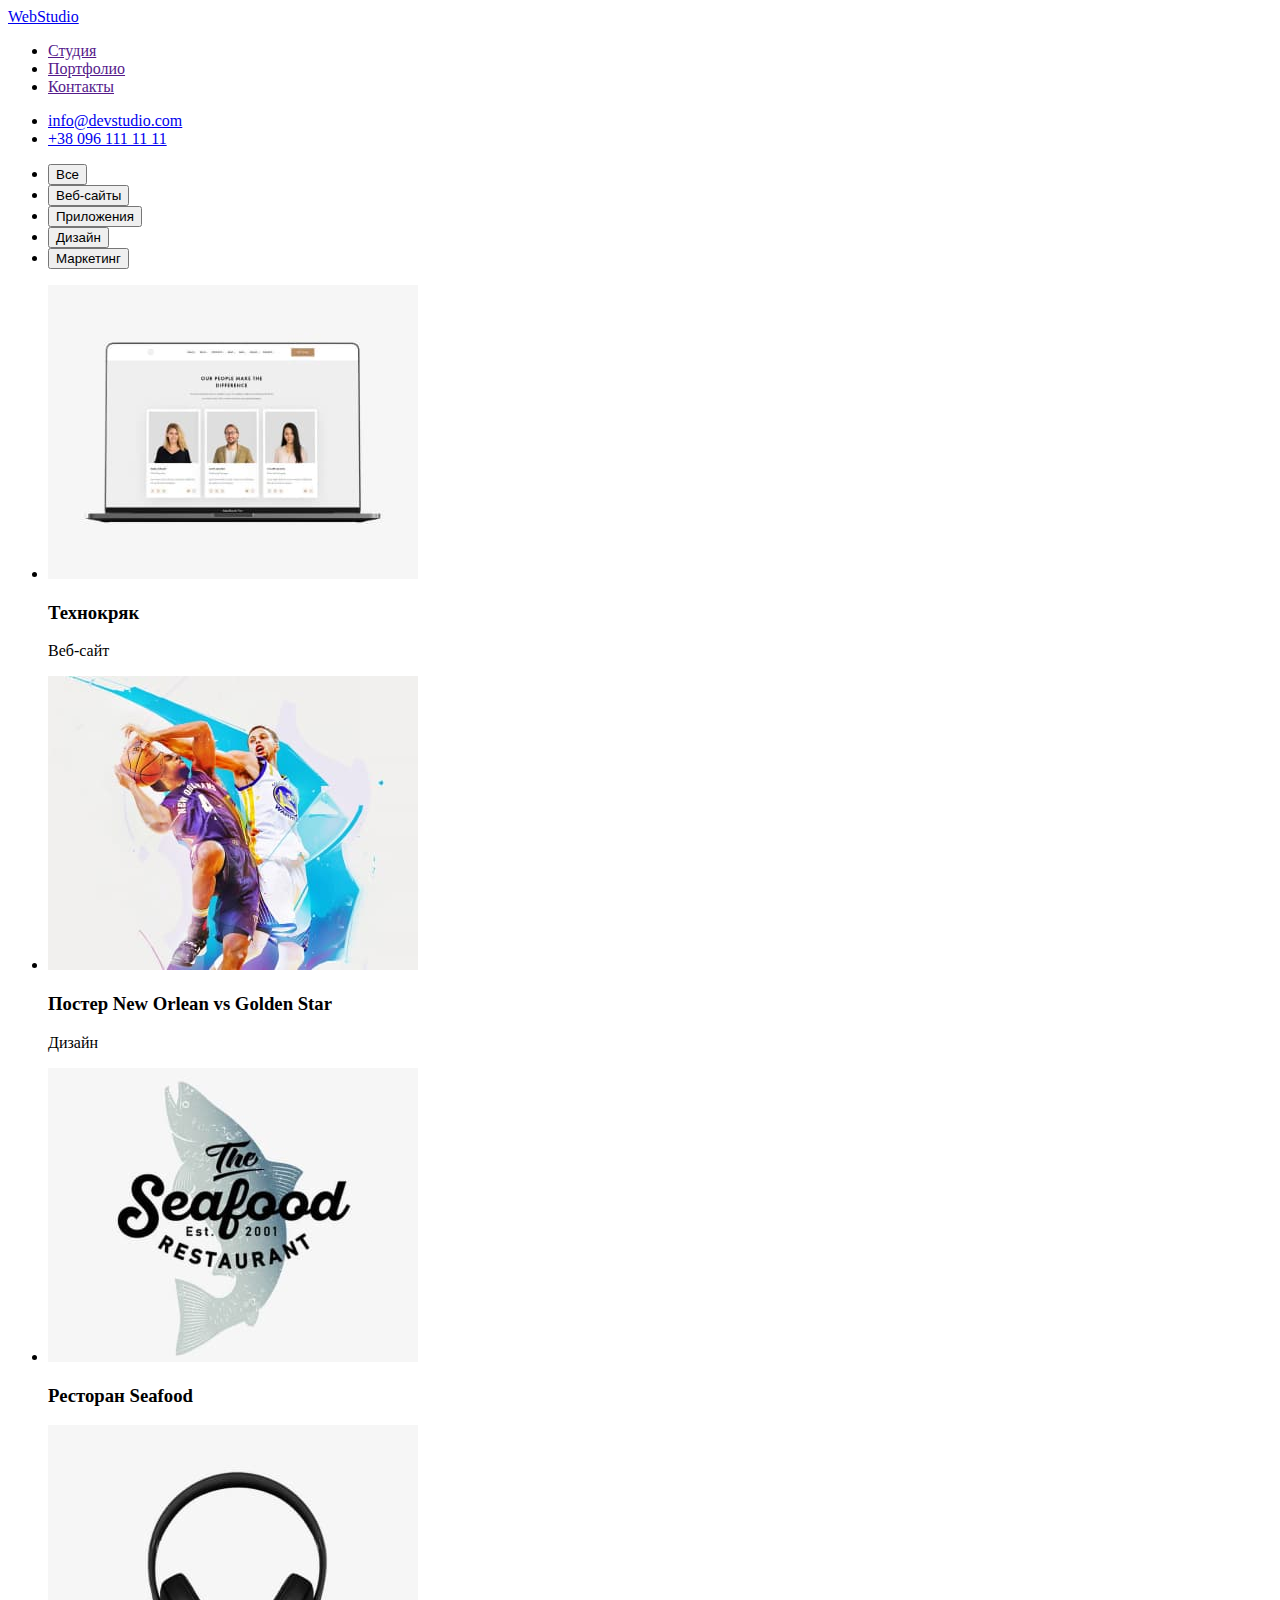
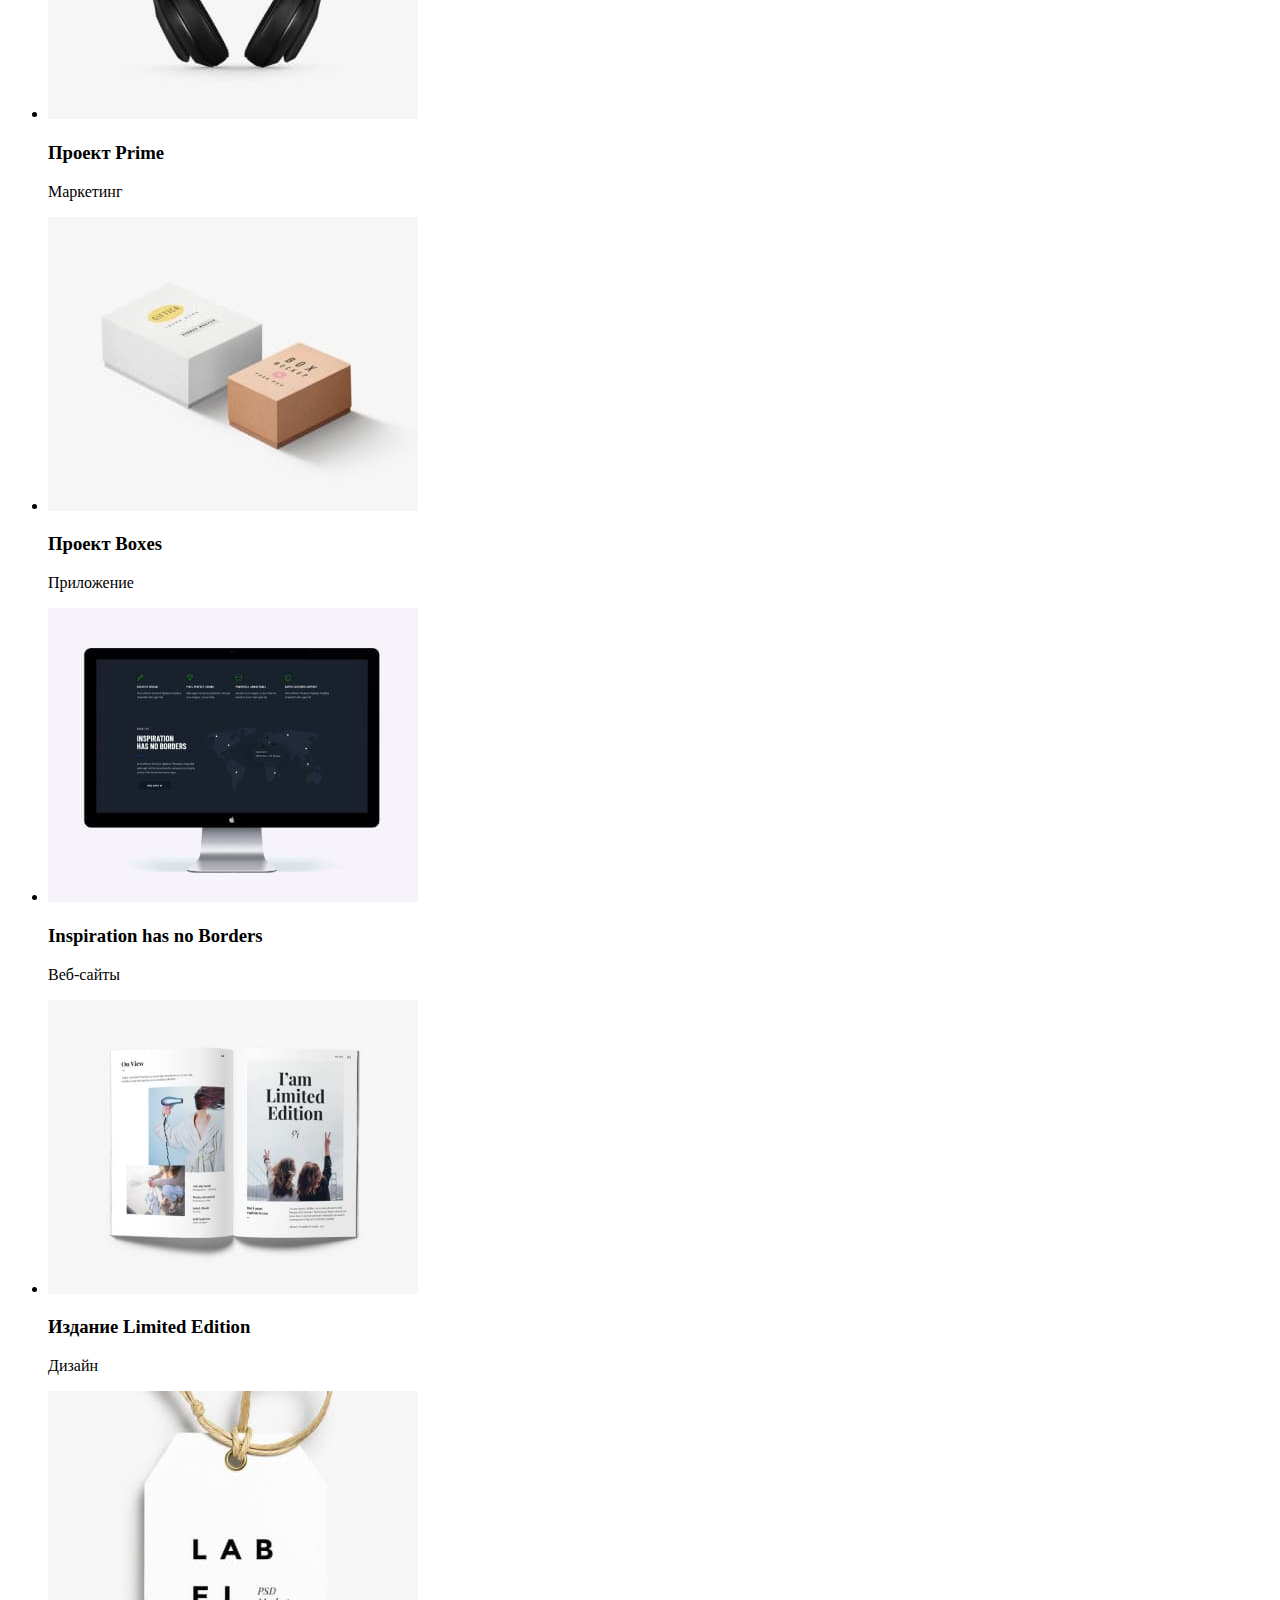
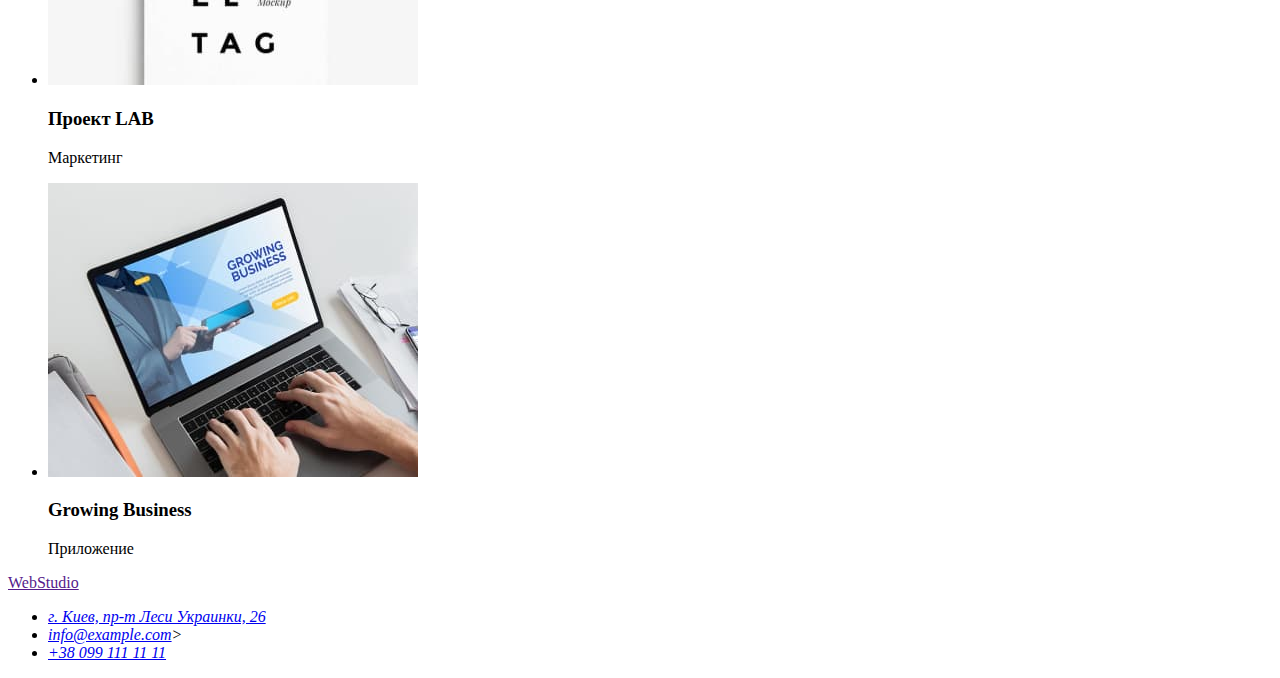
==== portfolio.html @ 31f7251b "Выполнил HTML разметку" ====
<!DOCTYPE html>
<html lang="en">
<head>
    <meta charset="UTF-8">
    <meta http-equiv="X-UA-Compatible" content="IE=edge">
    <meta name="viewport" content="width=device-width, initial-scale=1.0">
    <title>Portfolio</title>
    <link rel="stylesheet" href="./css/styles.css">
</head>
<body>
    <header class="page-header">
        <nav>
            <a href="index.html" class="logo">WebStudio</a> 
    
          <ul class="site-nav">
                <li><a href="">Студия</a></li>  
                <li><a href="">Портфолио</a></li>
                <li><a href="">Контакты</a></li>
          </ul>
        </nav>
    
        <ul class="contacts-link">
        <li><a href="mailto:info@devstudio.com">info@devstudio.com</a></li>
        <li><a href="tel:+38 096 111 11 11">+38 096 111 11 11</a></li>
        </ul>   
    </header>
    
    <main>
        <section>
               <ul>
                    <li><button type="button">Все</button></li>
                    <li><button type="button">Веб-сайты</button></li>
                    <li><button type="button">Приложения</button></li>
                    <li><button type="button">Дизайн</button></li>
                    <li><button type="button">Маркетинг</button></li>
              </ul>
        </section>
         <section>
               <ul>
                    <li><img src="./images/mac.jpg" alt="mac"></li>
                    <h3>Технокряк</h3>
                    <p>Веб-сайт</p>

                    <li><img src="./images/nba.jpg" alt="nba"></li>
                    <h3>Постер New Orlean vs Golden Star</h3>
                    <p>Дизайн</p>

                    <li><img src="./images/seafood.jpg" alt="seafood"></li>
                    <h3>Ресторан Seafood</h3>

                    <li><img src="./images/headphones.jpg" alt="headphones"></li>
                    <h3>Проект Prime</h3>
                    <p>Маркетинг</p>

                    <li><img src="./images/box.jpg" alt="box"></li>
                    <h3>Проект Boxes</h3>
                    <p>Приложение</p>

                    <li><img src="./images/inspiration.jpg" alt="inspiration"></li>
                    <h3>Inspiration has no Borders</h3>
                    <p>Веб-сайты</p>

                    <li><img src="./images/magazine.jpg" alt="magazine"></li>
                    <h3>Издание Limited Edition</h3>
                    <p>Дизайн</p>

                    <li><img src="./images/tag.jpg" alt="tag"></li>
                    <h3>Проект LAB</h3>
                    <p>Маркетинг</p>

                    <li><img src="./images/business.jpg" alt="business"></li>
                    <h3>Growing Business</h3>
                    <p>Приложение</p>
               </ul>
        </section>
    </main>

    <footer>
        <a href="">WebStudio</a>
          <address>
              <ul>
                  <li><a href="https://www.google.com/maps/d/u/0/viewer?msa=0&mid=10uSM3H-mIU3GznYo2szRIEphczw&ll=50.42732700000001%2C30.538092&z=17">г. Киев, пр-т Леси Украинки, 26</a></li>
                  <li><a href="mailto:info@example.com">info@example.com</a>></li>
                  <li><a href="tel:+380991111111">+38 099 111 11 11</a></li>
              </ul>   
          </address>  
  </footer>
</body>
</html>
---- css/styles.css ----
.site-nav :hover,
.site-nav :focus{
color: #2196F3
}

.contacts-link :hover,
.contacts-link :focus {
    color: #2196F3;
}
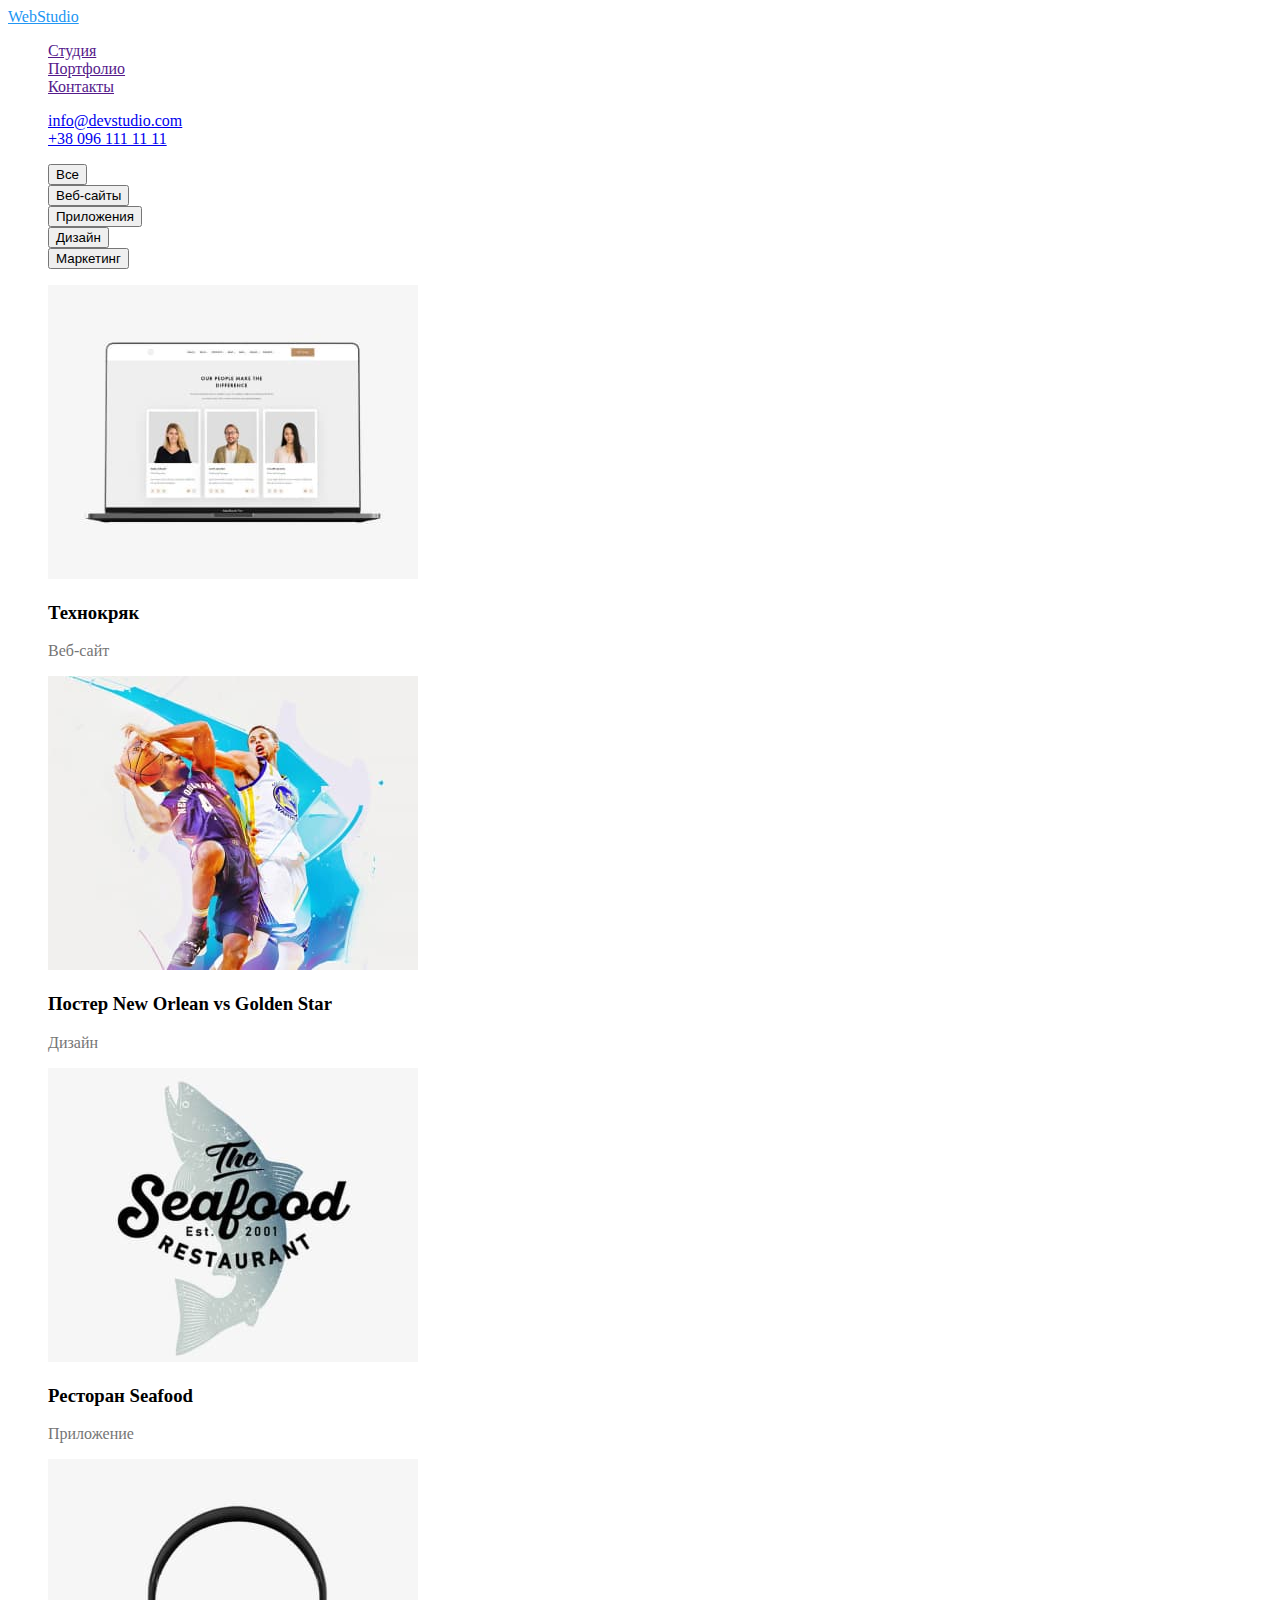
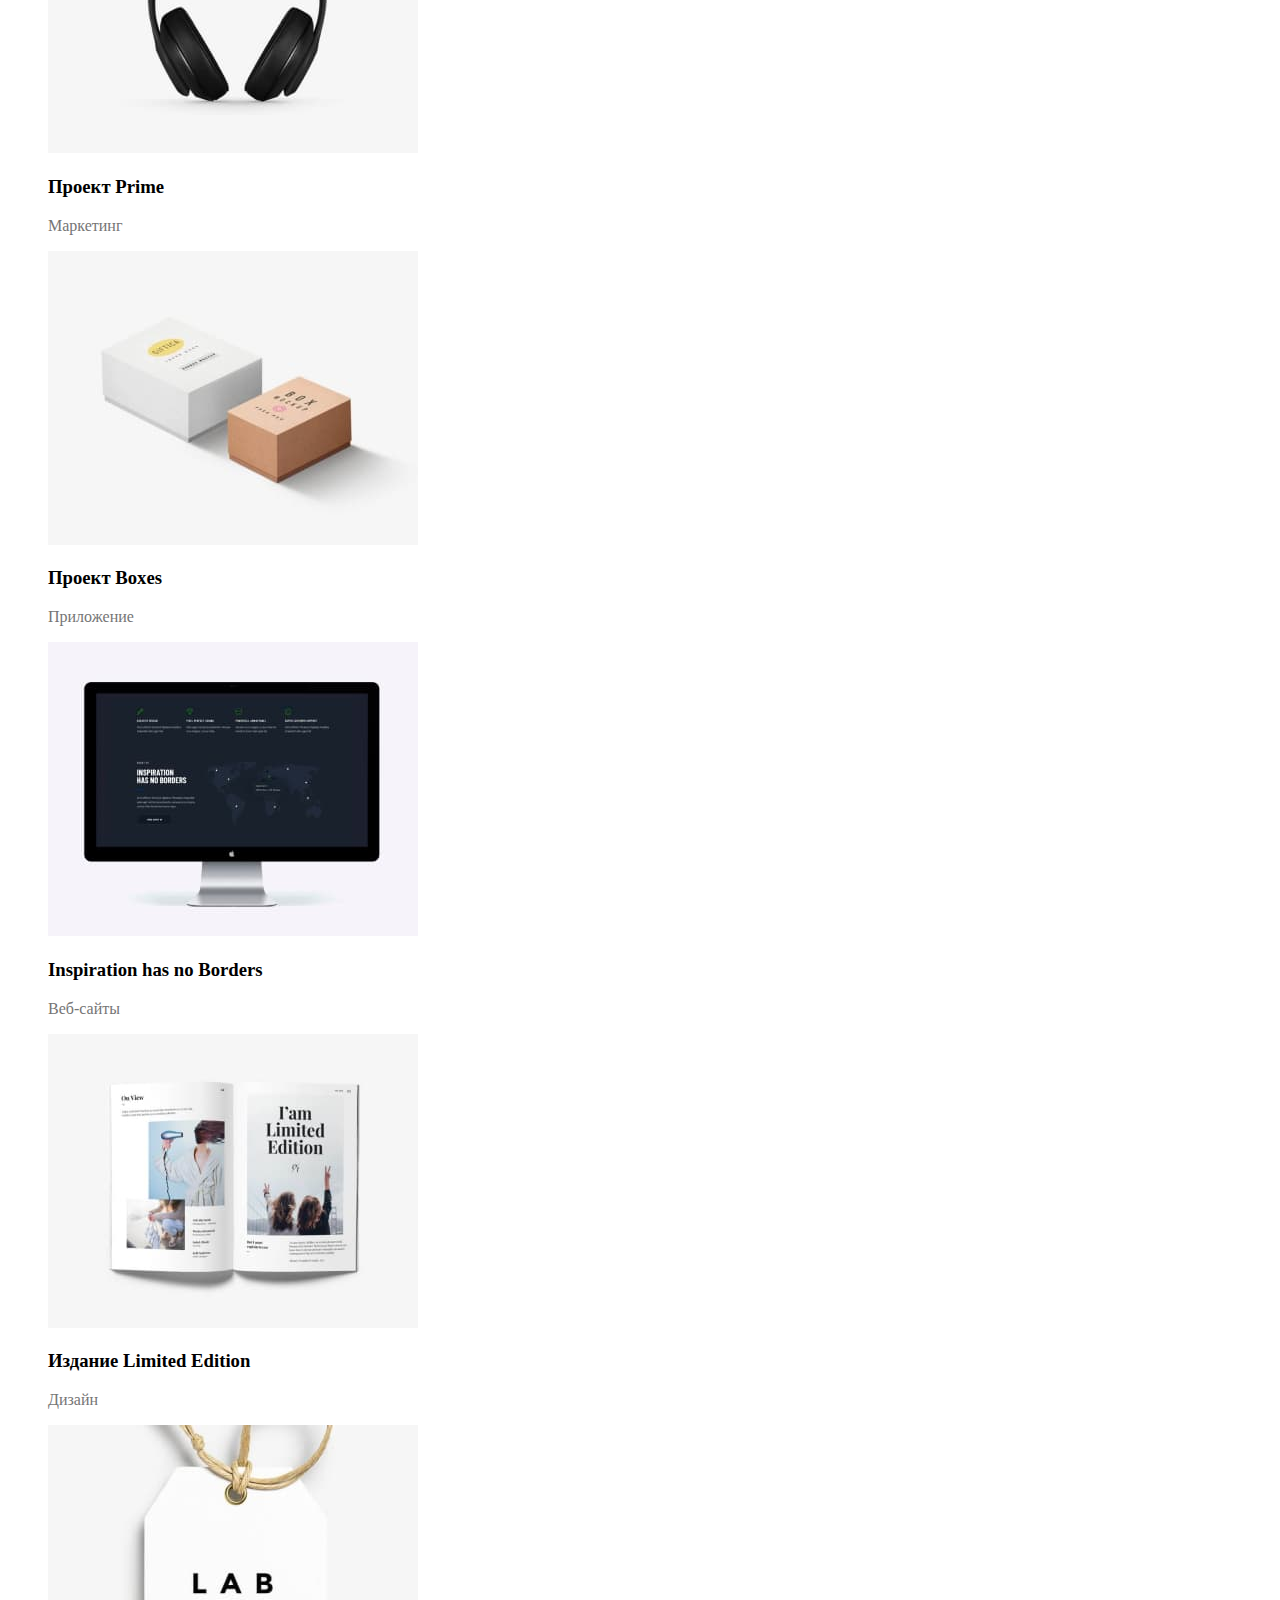
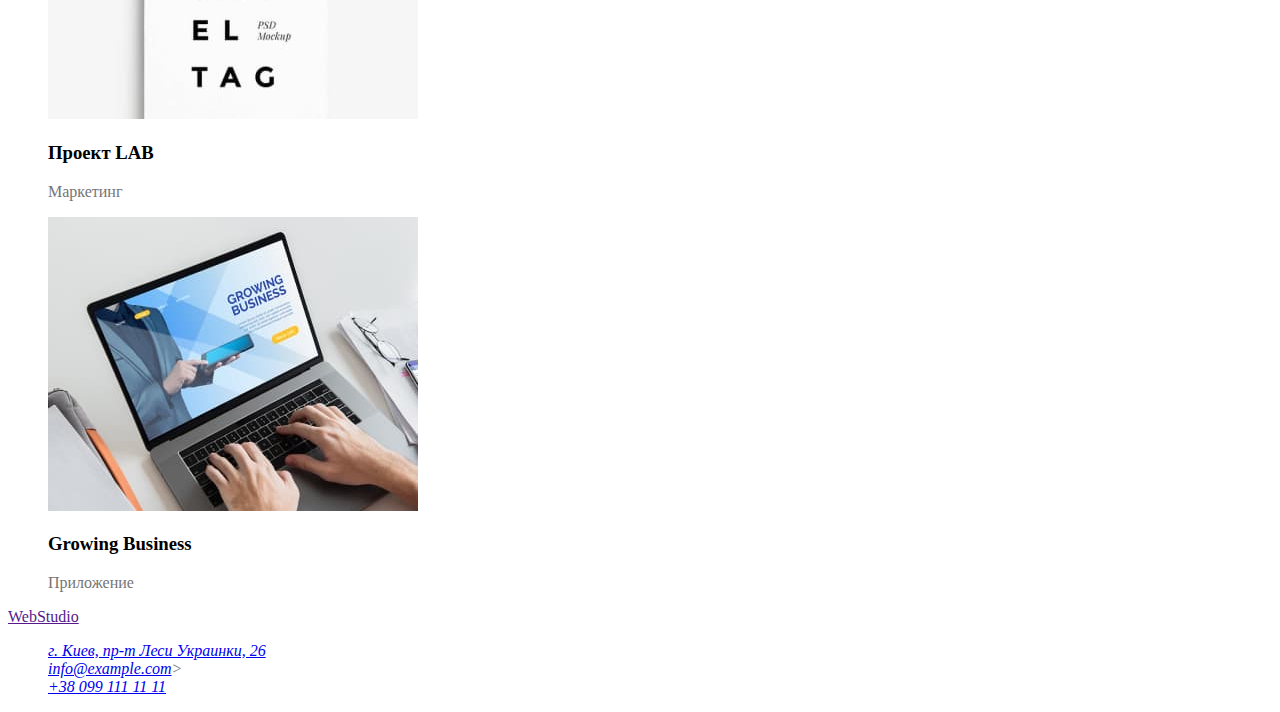
==== commit ba66e3d8: "Создание и редактирование селекторов" ====
--- a/portfolio.html
+++ b/portfolio.html
@@ -24,10 +24,10 @@
         <li><a href="tel:+38 096 111 11 11">+38 096 111 11 11</a></li>
         </ul>   
     </header>
-    
+
     <main>
         <section>
-               <ul>
+               <ul class="button-link">
                     <li><button type="button">Все</button></li>
                     <li><button type="button">Веб-сайты</button></li>
                     <li><button type="button">Приложения</button></li>
@@ -38,39 +38,40 @@
          <section>
                <ul>
                     <li><img src="./images/mac.jpg" alt="mac"></li>
-                    <h3>Технокряк</h3>
-                    <p>Веб-сайт</p>
+                    <h3 class="title">Технокряк</h3>
+                    <p class="title-text">Веб-сайт</p>
 
                     <li><img src="./images/nba.jpg" alt="nba"></li>
-                    <h3>Постер New Orlean vs Golden Star</h3>
-                    <p>Дизайн</p>
+                    <h3  class="title">Постер New Orlean vs Golden Star</h3>
+                    <p class="title-text">Дизайн</p>
 
                     <li><img src="./images/seafood.jpg" alt="seafood"></li>
-                    <h3>Ресторан Seafood</h3>
+                    <h3 class="title">Ресторан Seafood</h3>
+                    <p class="title-text">Приложение</p>
 
                     <li><img src="./images/headphones.jpg" alt="headphones"></li>
-                    <h3>Проект Prime</h3>
-                    <p>Маркетинг</p>
+                    <h3 class="title">Проект Prime</h3>
+                    <p class="title-text">Маркетинг</p>
 
                     <li><img src="./images/box.jpg" alt="box"></li>
-                    <h3>Проект Boxes</h3>
-                    <p>Приложение</p>
+                    <h3 class="title">Проект Boxes</h3>
+                    <p class="title-text">Приложение</p>
 
                     <li><img src="./images/inspiration.jpg" alt="inspiration"></li>
-                    <h3>Inspiration has no Borders</h3>
-                    <p>Веб-сайты</p>
+                    <h3 class="title">Inspiration has no Borders</h3>
+                    <p class="title-text">Веб-сайты</p>
 
                     <li><img src="./images/magazine.jpg" alt="magazine"></li>
-                    <h3>Издание Limited Edition</h3>
-                    <p>Дизайн</p>
+                    <h3 class="title">Издание Limited Edition</h3>
+                    <p class="title-text">Дизайн</p>
 
                     <li><img src="./images/tag.jpg" alt="tag"></li>
-                    <h3>Проект LAB</h3>
-                    <p>Маркетинг</p>
+                    <h3 class="title">Проект LAB</h3>
+                    <p class="title-text">Маркетинг</p>
 
                     <li><img src="./images/business.jpg" alt="business"></li>
-                    <h3>Growing Business</h3>
-                    <p>Приложение</p>
+                    <h3 class="title">Growing Business</h3>
+                    <p class="title-text">Приложение</p>
                </ul>
         </section>
     </main>
--- a/css/styles.css
+++ b/css/styles.css
@@ -1,9 +1,52 @@
+body{
+    background-color: #FFFFFF;
+    color:  #757575
+}
+
+.logo {
+    color: #2196F3;
+}
+
+ul {
+    list-style: none
+}
+
+/* site-nav */
 .site-nav :hover,
 .site-nav :focus{
-color: #2196F3
+    color: #2196F3
 }
 
+/* contacts-link */
 .contacts-link :hover,
 .contacts-link :focus {
-    color: #2196F3;
-}+    color: 
+    #2196F3
+}
+
+/* button-link */
+.button-link :hover,
+.button-link :focus
+.button-link :active {
+    color: #FFFFFF
+}
+
+/* hero */
+.hero {
+color: white;
+}
+
+/* feature-list */
+.feature-list , .title {
+    color: #000000;
+}
+
+/* title-text */
+.title-text {
+    color: 
+    #757575;
+}
+
+
+
+
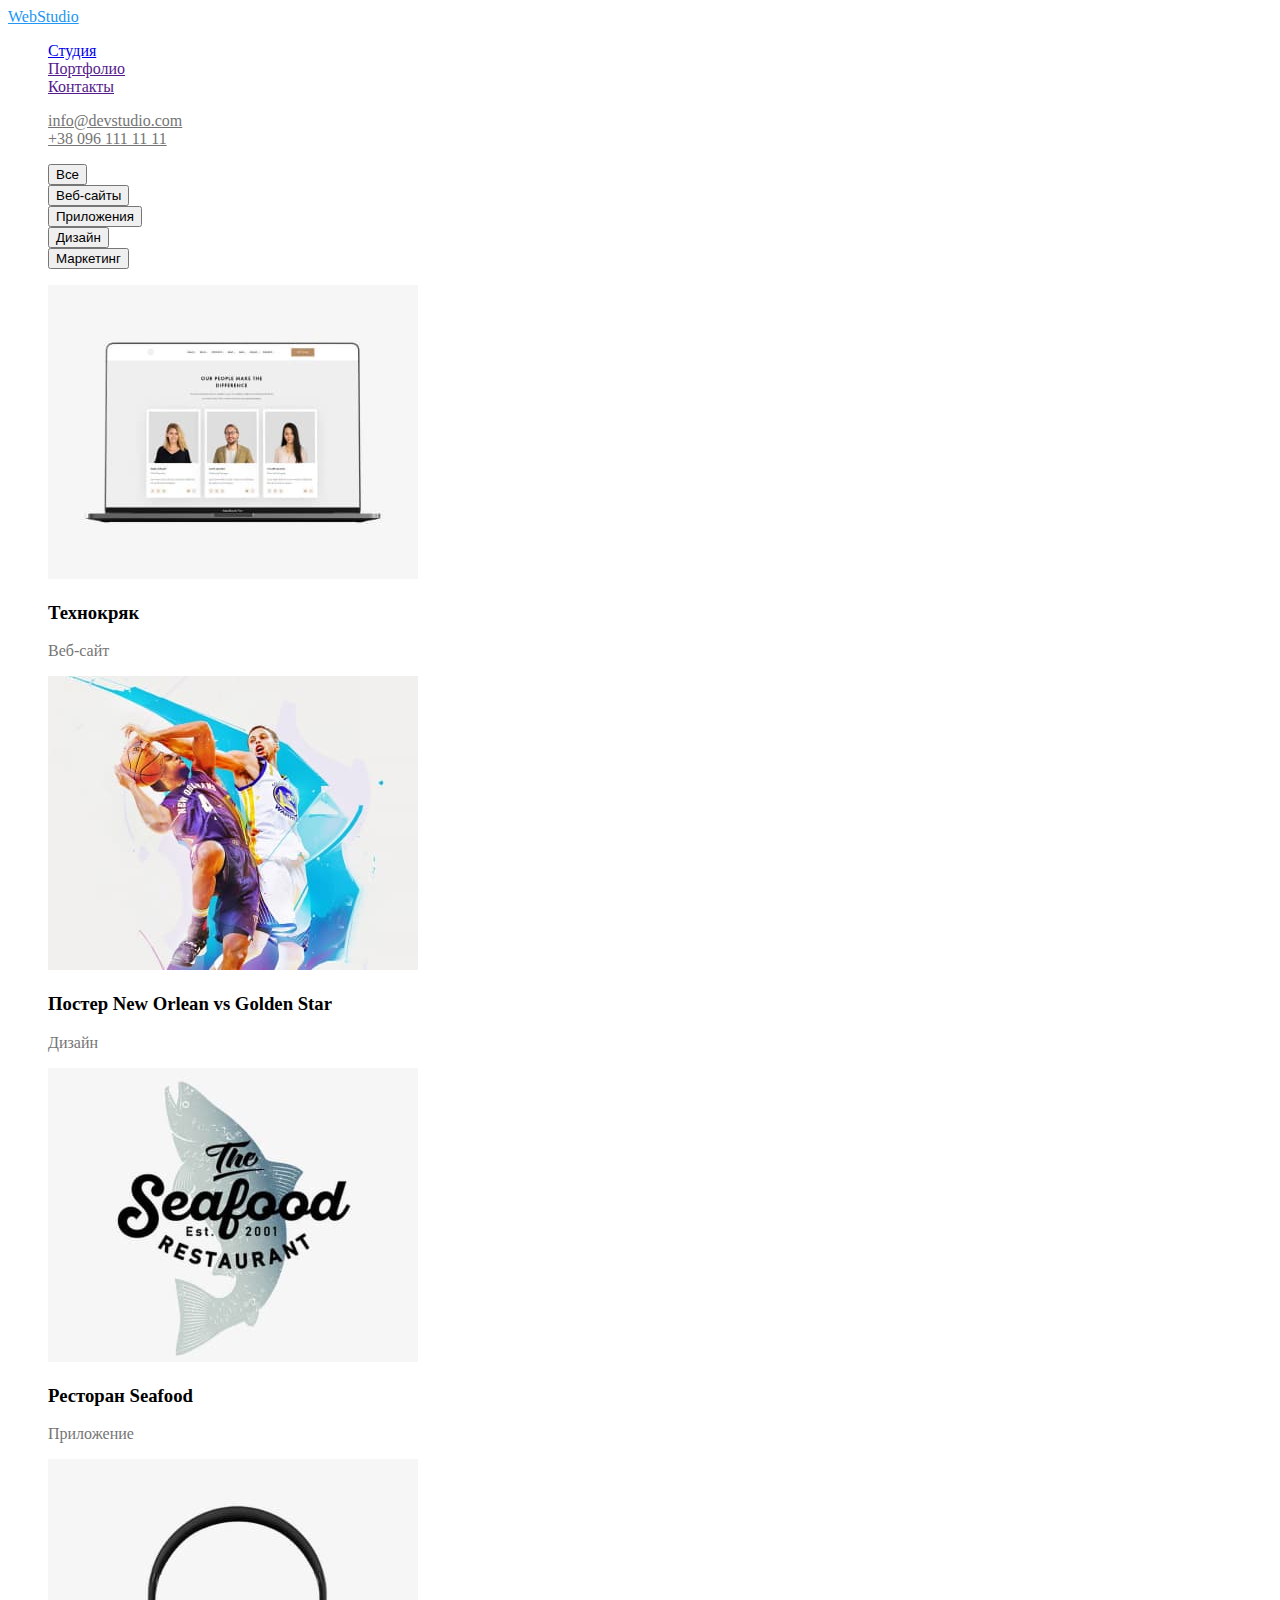
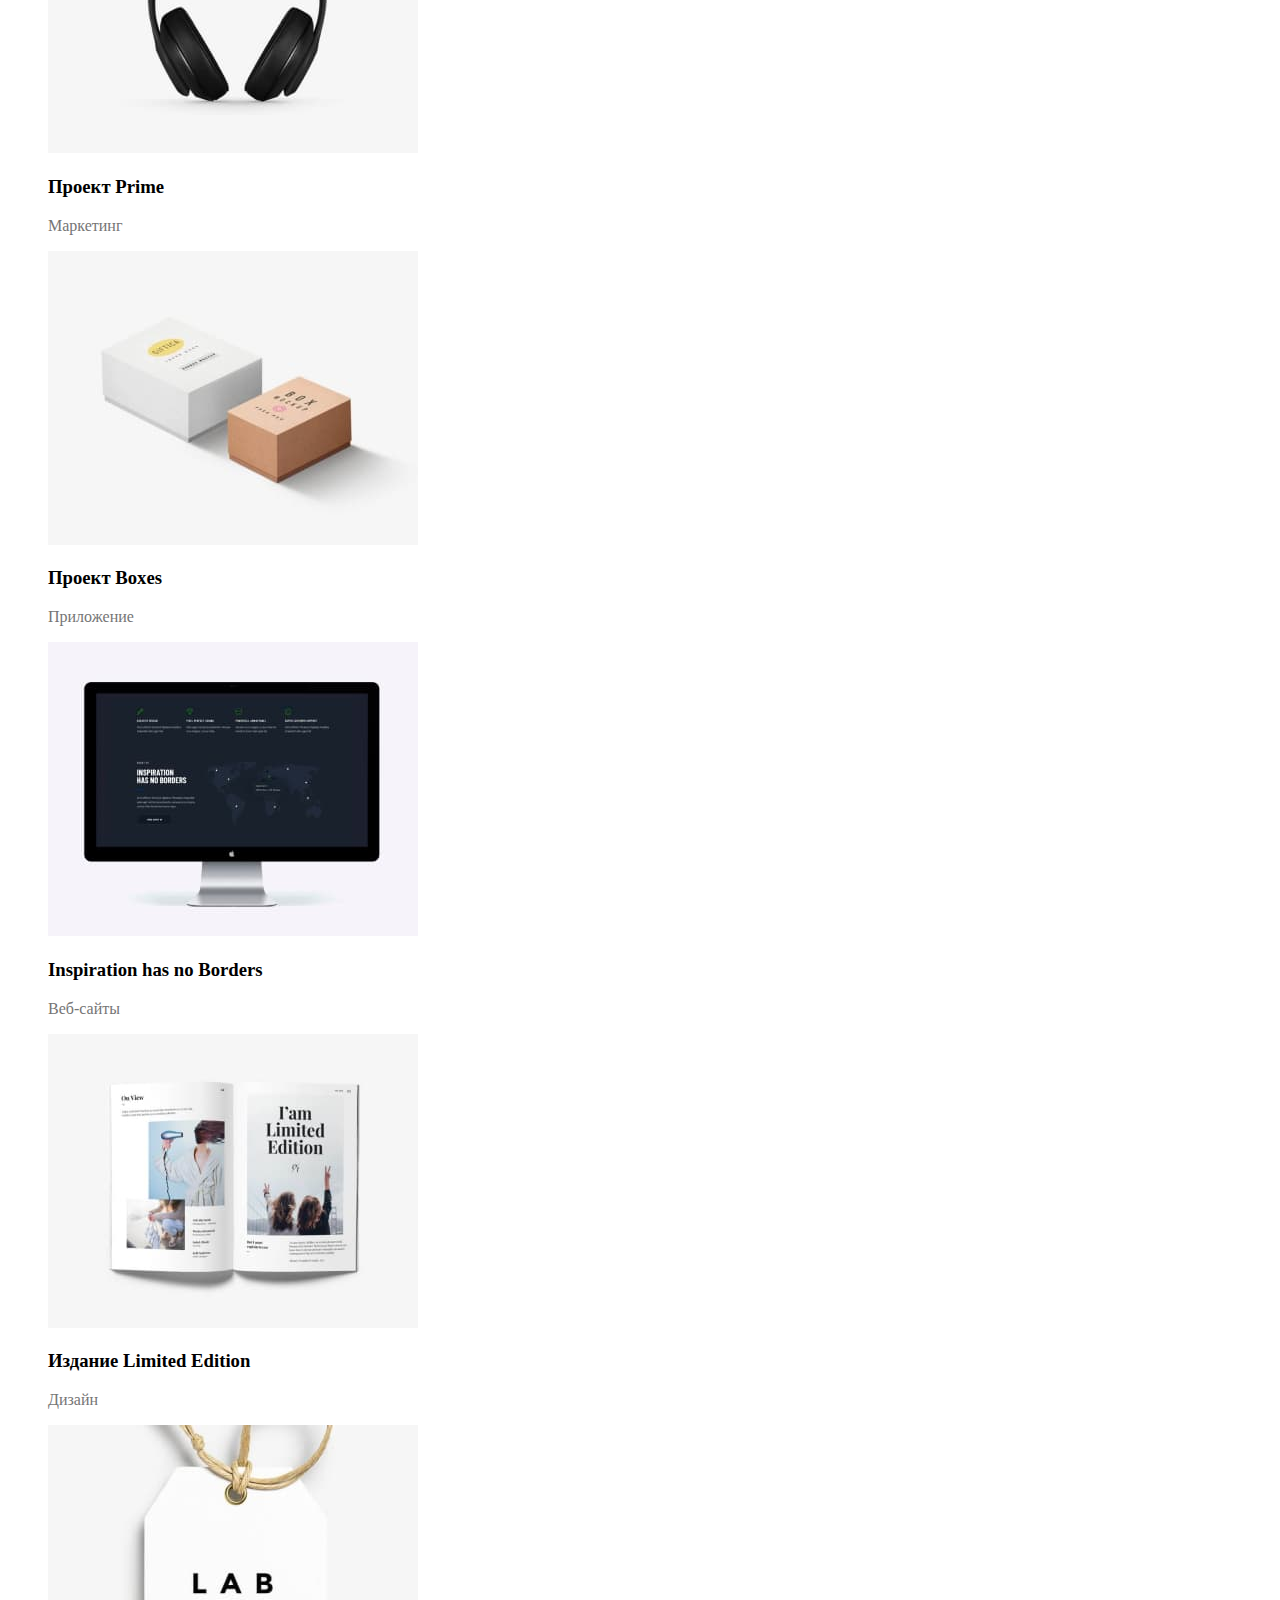
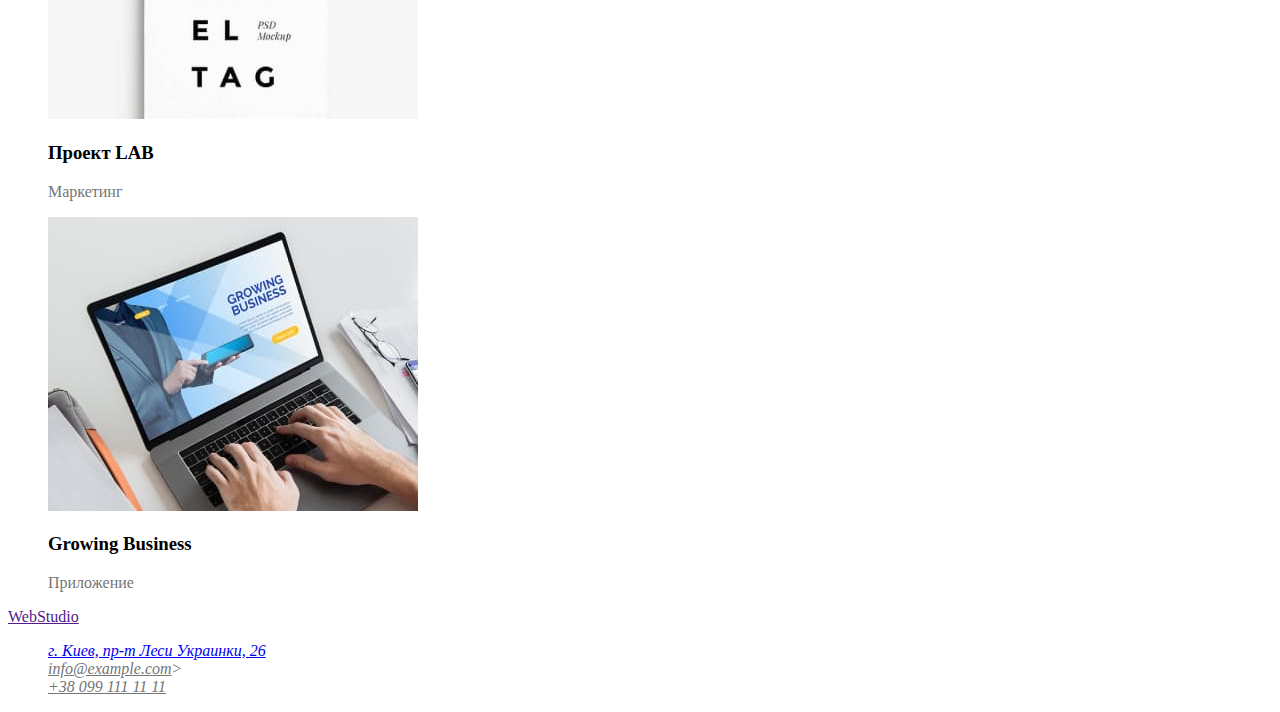
==== commit bd1f0f52: "Редактирование style.css" ====
--- a/portfolio.html
+++ b/portfolio.html
@@ -13,15 +13,15 @@
             <a href="index.html" class="logo">WebStudio</a> 
     
           <ul class="site-nav">
-                <li><a href="">Студия</a></li>  
+                <li><a href="./index.html">Студия</a></li>  
                 <li><a href="">Портфолио</a></li>
                 <li><a href="">Контакты</a></li>
           </ul>
         </nav>
     
         <ul class="contacts-link">
-        <li><a href="mailto:info@devstudio.com">info@devstudio.com</a></li>
-        <li><a href="tel:+38 096 111 11 11">+38 096 111 11 11</a></li>
+        <li><a class="link" href="mailto:info@devstudio.com">info@devstudio.com</a></li>
+        <li><a class="link" href="tel:+38 096 111 11 11">+38 096 111 11 11</a></li>
         </ul>   
     </header>
 
@@ -37,39 +37,39 @@
         </section>
          <section>
                <ul>
-                    <li><img src="./images/mac.jpg" alt="mac"></li>
+                    <li><img src="./images/mac.jpg" alt="макбук"width="370"></li>
                     <h3 class="title">Технокряк</h3>
                     <p class="title-text">Веб-сайт</p>
 
-                    <li><img src="./images/nba.jpg" alt="nba"></li>
+                    <li><img src="./images/nba.jpg" alt="баскетбол"width="370"></li>
                     <h3  class="title">Постер New Orlean vs Golden Star</h3>
                     <p class="title-text">Дизайн</p>
 
-                    <li><img src="./images/seafood.jpg" alt="seafood"></li>
+                    <li><img src="./images/seafood.jpg" alt="морепродукты"width="370"></li>
                     <h3 class="title">Ресторан Seafood</h3>
                     <p class="title-text">Приложение</p>
 
-                    <li><img src="./images/headphones.jpg" alt="headphones"></li>
+                    <li><img src="./images/headphones.jpg" alt="наушники"width="370"></li>
                     <h3 class="title">Проект Prime</h3>
                     <p class="title-text">Маркетинг</p>
 
-                    <li><img src="./images/box.jpg" alt="box"></li>
+                    <li><img src="./images/box.jpg" alt="коробки"width="370"></li>
                     <h3 class="title">Проект Boxes</h3>
                     <p class="title-text">Приложение</p>
 
-                    <li><img src="./images/inspiration.jpg" alt="inspiration"></li>
+                    <li><img src="./images/inspiration.jpg" alt="вдохновление"width="370"></li>
                     <h3 class="title">Inspiration has no Borders</h3>
                     <p class="title-text">Веб-сайты</p>
 
-                    <li><img src="./images/magazine.jpg" alt="magazine"></li>
+                    <li><img src="./images/magazine.jpg" alt="журнал"width="370"></li>
                     <h3 class="title">Издание Limited Edition</h3>
                     <p class="title-text">Дизайн</p>
 
-                    <li><img src="./images/tag.jpg" alt="tag"></li>
+                    <li><img src="./images/tag.jpg" alt="тег"width="370"></li>
                     <h3 class="title">Проект LAB</h3>
                     <p class="title-text">Маркетинг</p>
 
-                    <li><img src="./images/business.jpg" alt="business"></li>
+                    <li><img src="./images/business.jpg" alt="бизнес"width="370"></li>
                     <h3 class="title">Growing Business</h3>
                     <p class="title-text">Приложение</p>
                </ul>
@@ -81,8 +81,8 @@
           <address>
               <ul>
                   <li><a href="https://www.google.com/maps/d/u/0/viewer?msa=0&mid=10uSM3H-mIU3GznYo2szRIEphczw&ll=50.42732700000001%2C30.538092&z=17">г. Киев, пр-т Леси Украинки, 26</a></li>
-                  <li><a href="mailto:info@example.com">info@example.com</a>></li>
-                  <li><a href="tel:+380991111111">+38 099 111 11 11</a></li>
+                  <li><a class="link" href="mailto:info@example.com">info@example.com</a>></li>
+                  <li><a class="link" href="tel:+380991111111">+38 099 111 11 11</a></li>
               </ul>   
           </address>  
   </footer>
--- a/css/styles.css
+++ b/css/styles.css
@@ -14,26 +14,34 @@
 /* site-nav */
 .site-nav :hover,
 .site-nav :focus{
-    color: #2196F3
-}
+    color: #2196F3;
+ }
 
 /* contacts-link */
-.contacts-link :hover,
+.link {
+    color: #757575;
+}
+.link:hover {
+    color: #2196F3;
+} 
 .contacts-link :focus {
-    color: 
-    #2196F3
+    color: #2196F3;
 }
 
 /* button-link */
 .button-link :hover,
-.button-link :focus
+.button-link :focus,
 .button-link :active {
-    color: #FFFFFF
-}
+    color: #FFFFFF;
+    background-color: #2196F3;
+    display: inline;
+    }
+
 
 /* hero */
 .hero {
 color: white;
+
 }
 
 /* feature-list */
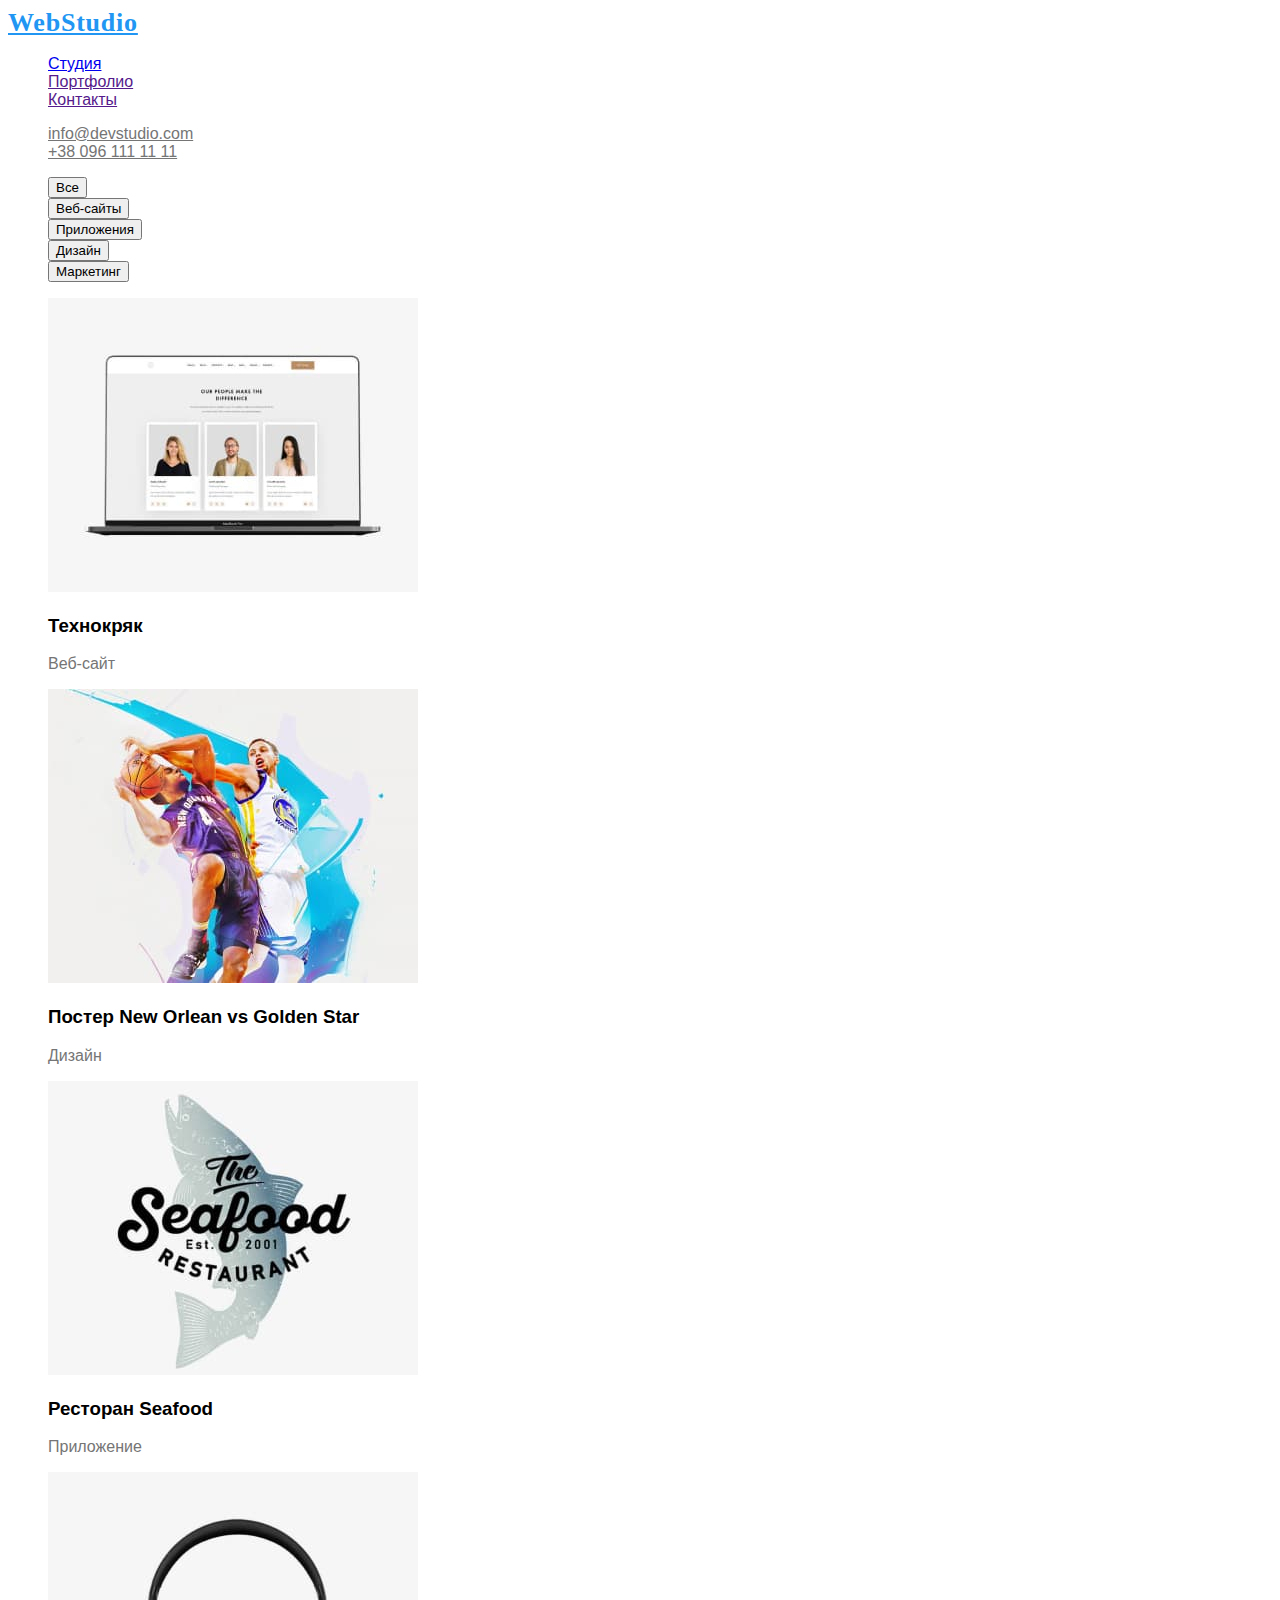
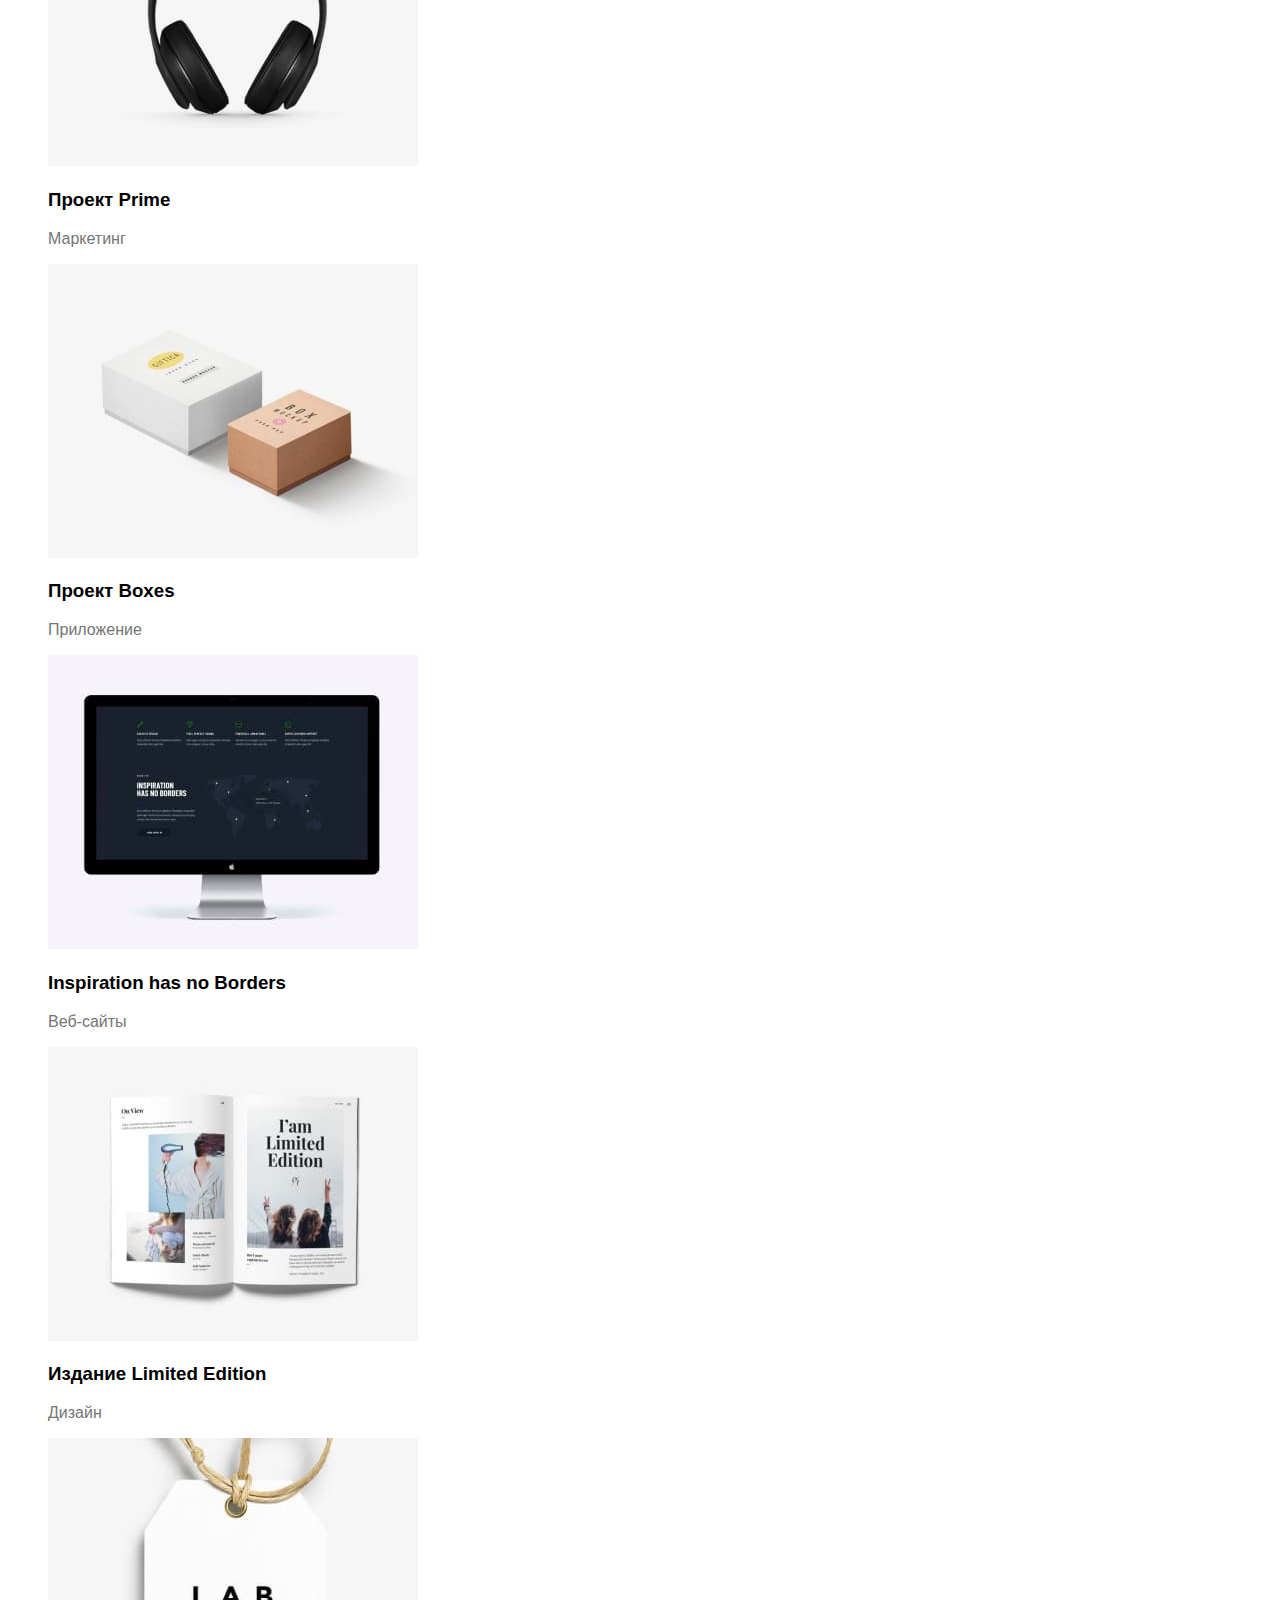
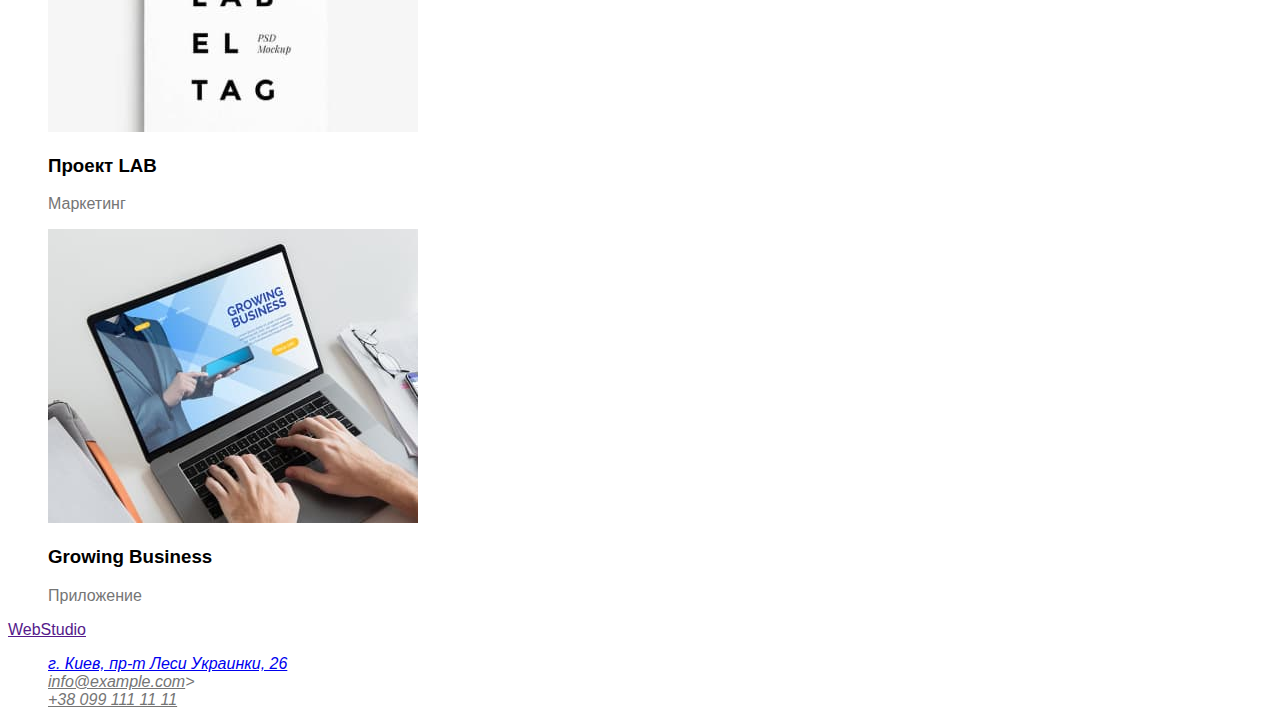
==== commit d4140d90: "Добавление шрифтов" ====
--- a/portfolio.html
+++ b/portfolio.html
@@ -8,7 +8,7 @@
     <link rel="stylesheet" href="./css/styles.css">
 </head>
 <body>
-    <header class="page-header">
+    <header>
         <nav>
             <a href="index.html" class="logo">WebStudio</a> 
     
--- a/css/styles.css
+++ b/css/styles.css
@@ -1,10 +1,16 @@
 body{
     background-color: #FFFFFF;
-    color:  #757575
+    color:  #757575;
+    font-family: Roboto, sans-serif;
 }
-
+/* logo */
 .logo {
     color: #2196F3;
+    font-family:  Raleway, cursive;
+    font-weight: bold;
+    font-size: 26px;
+    line-height: 1.19;
+    letter-spacing: 0.03em;
 }
 
 ul {
@@ -15,6 +21,10 @@
 .site-nav :hover,
 .site-nav :focus{
     color: #2196F3;
+    font-weight: 500;
+    font-size: 14px;
+    line-height: 1.14;
+    letter-spacing: 0.02em;
  }
 
 /* contacts-link */
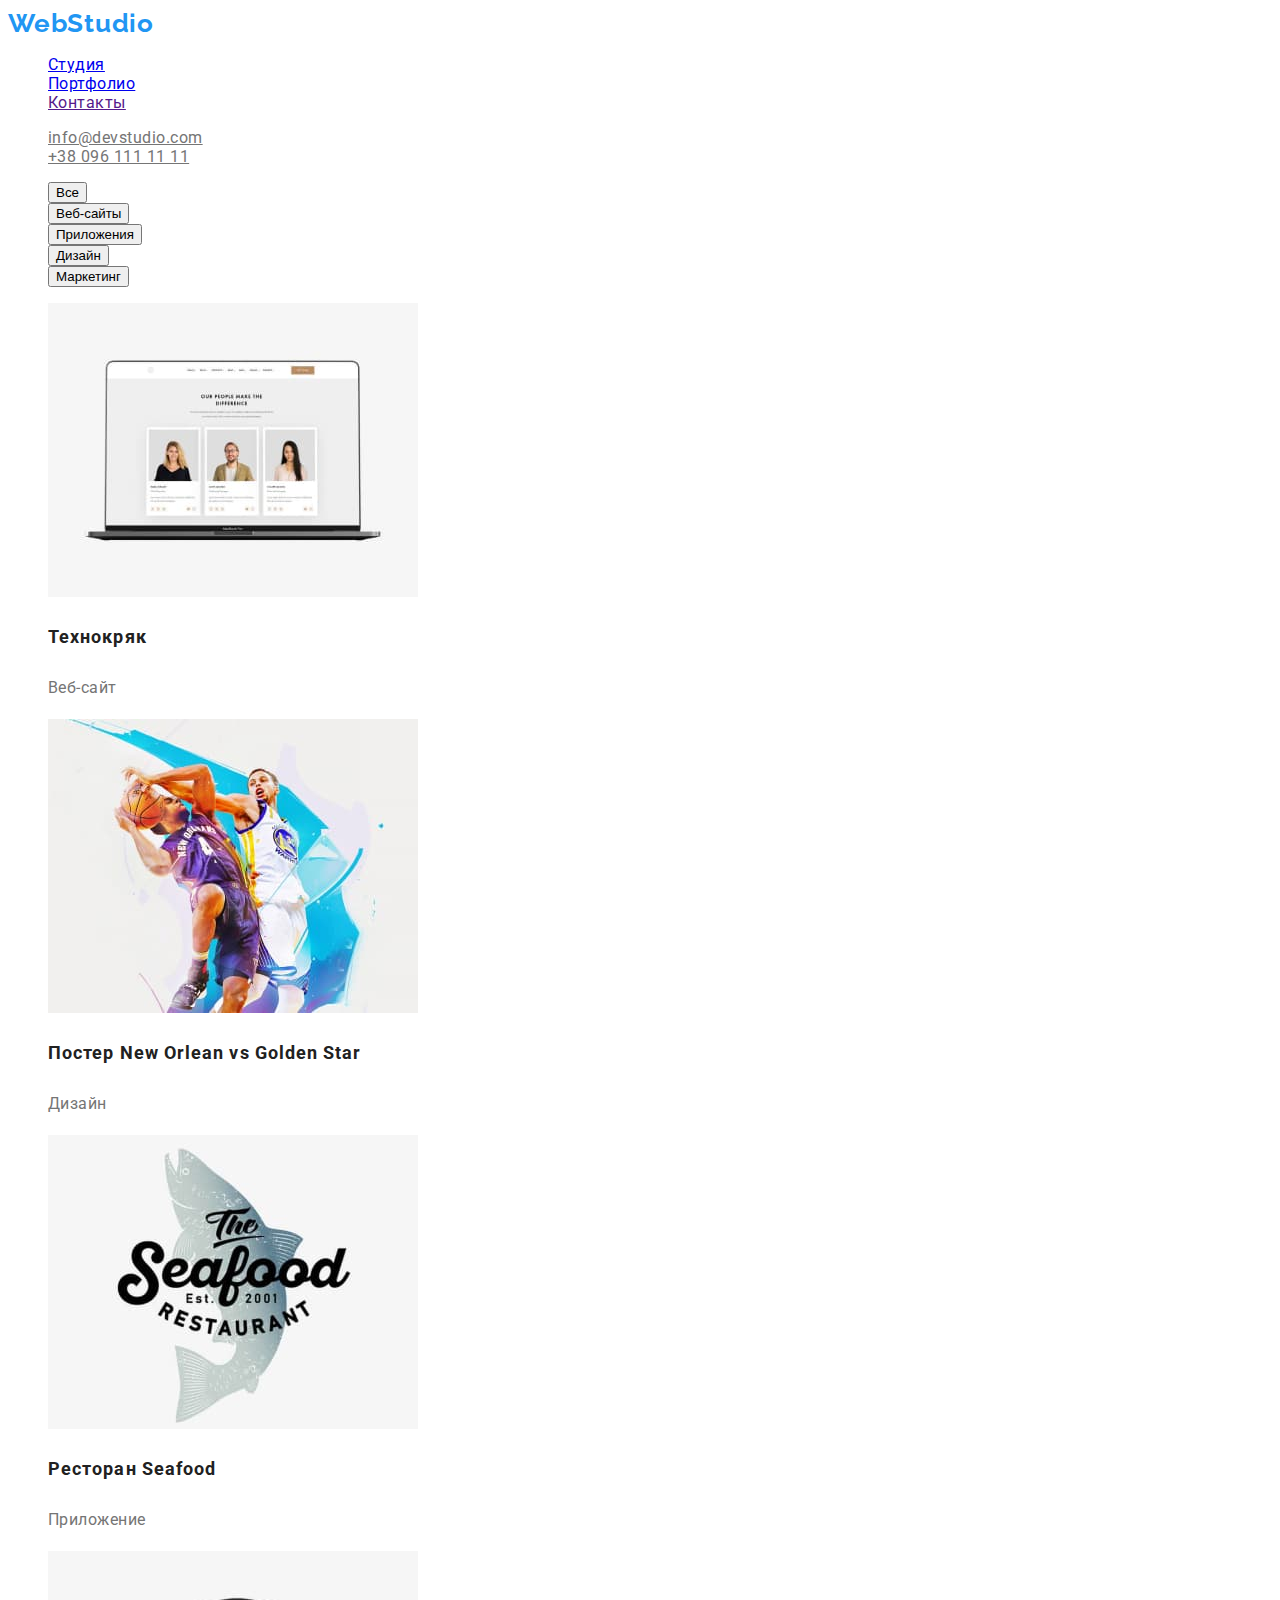
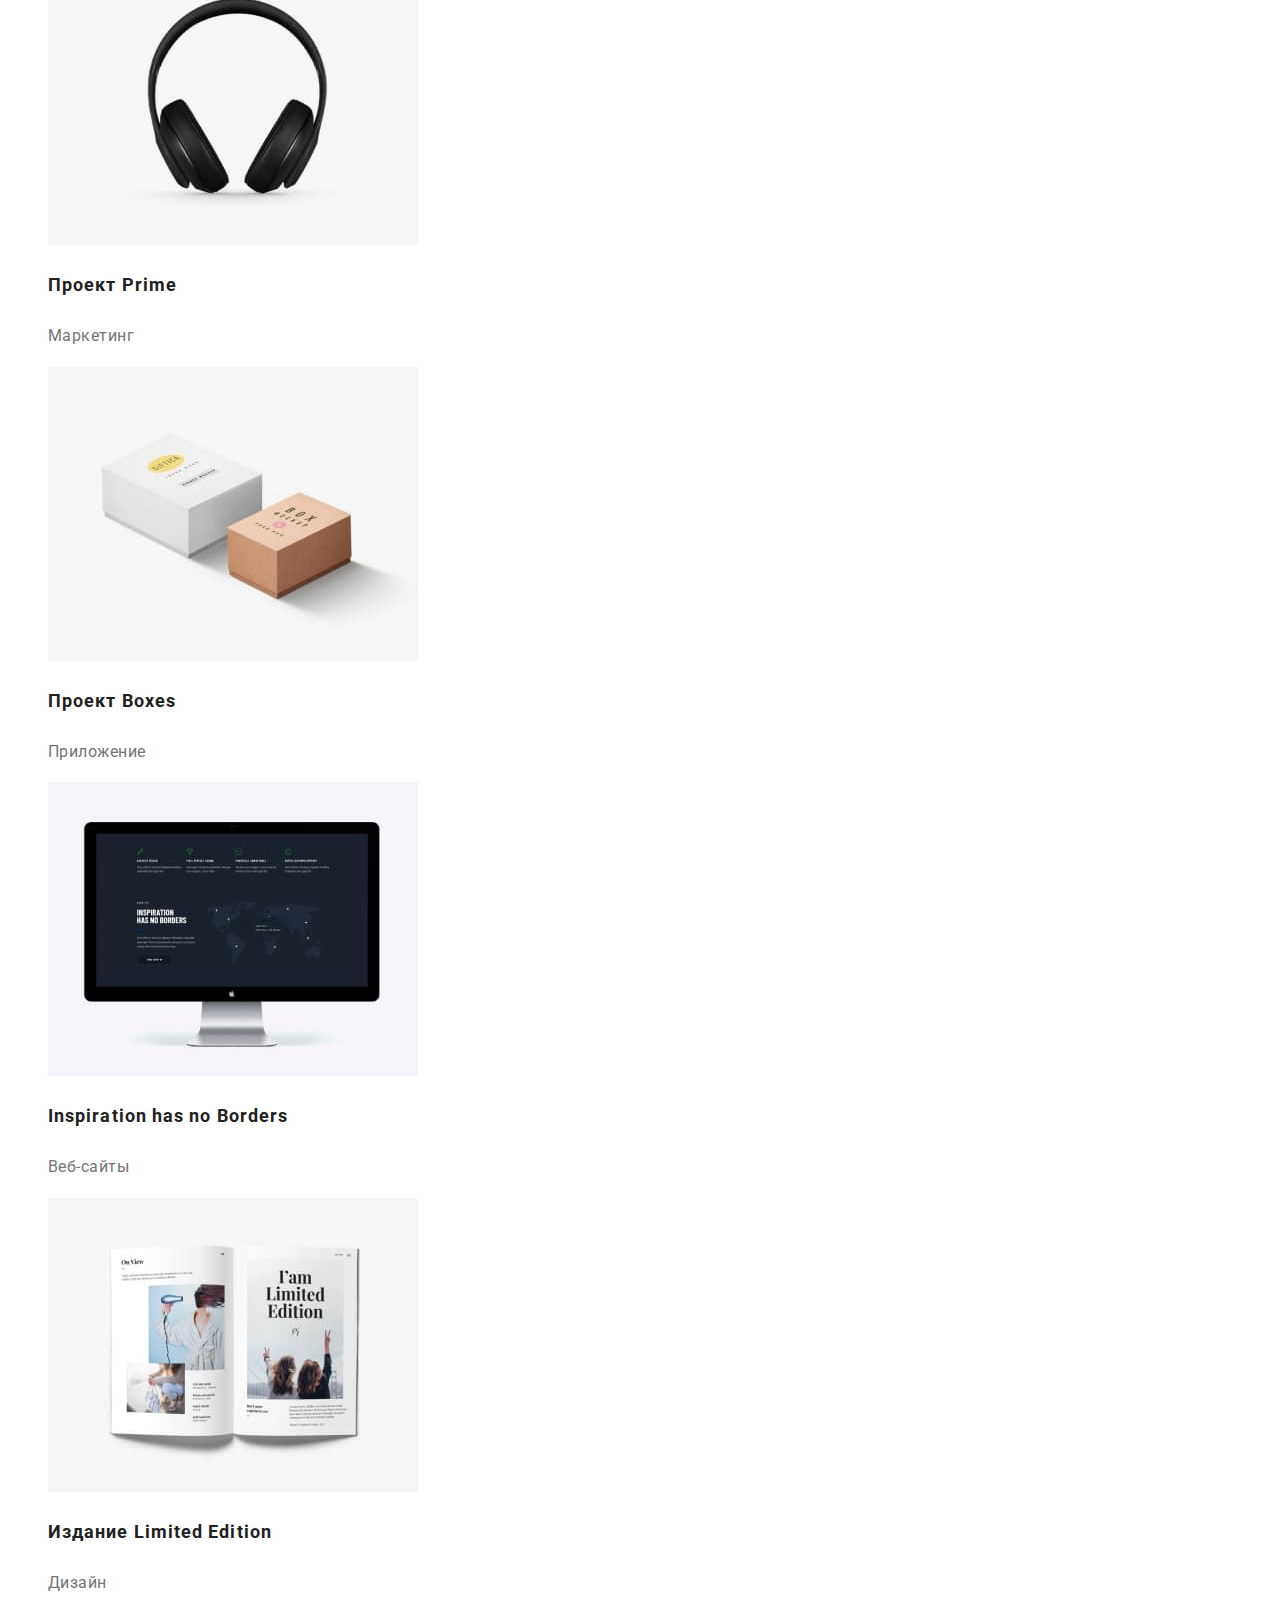
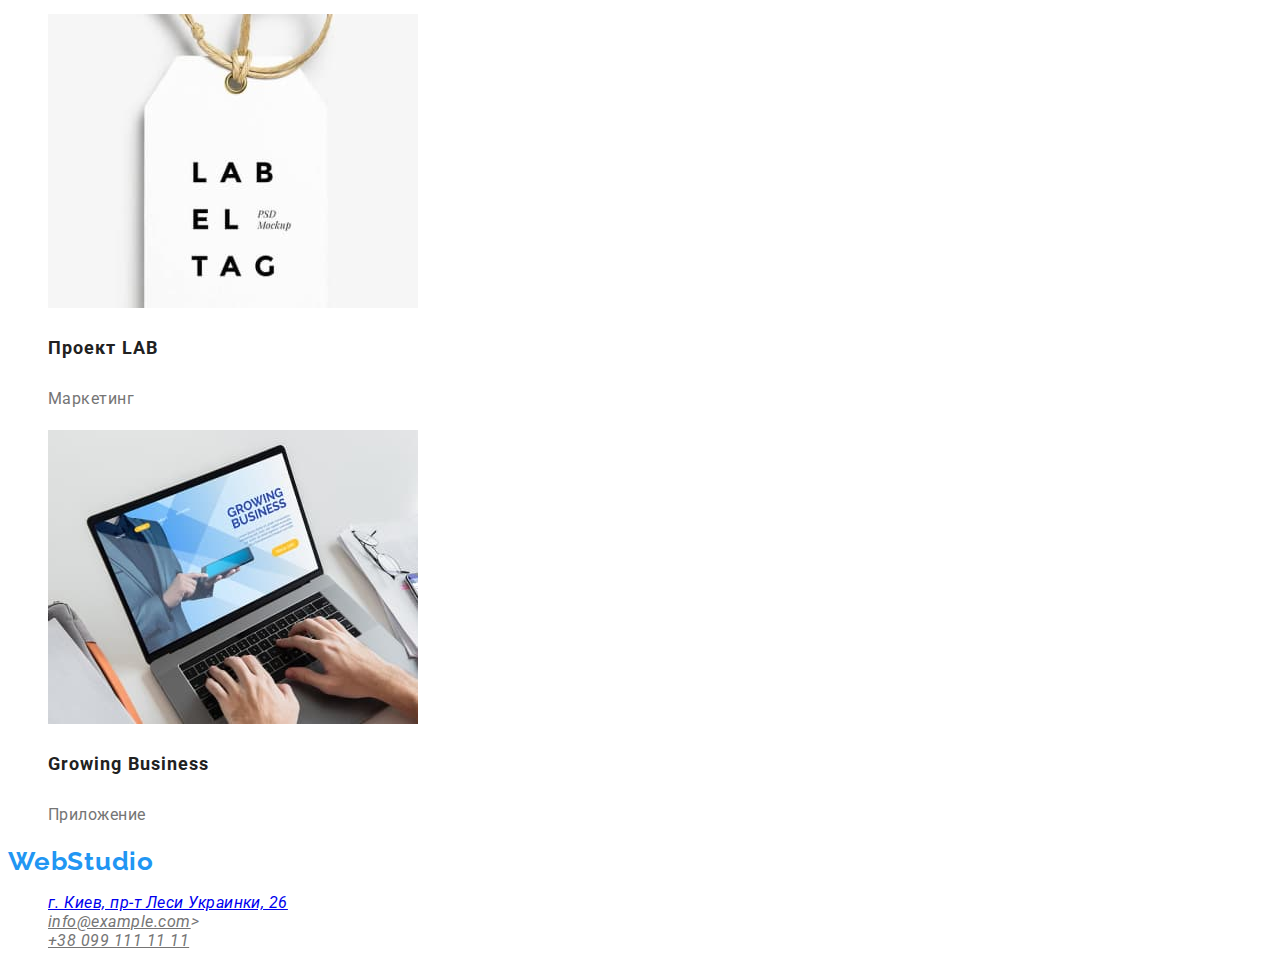
==== commit e88c3e8e: "Добавил шрифты" ====
--- a/portfolio.html
+++ b/portfolio.html
@@ -5,21 +5,24 @@
     <meta http-equiv="X-UA-Compatible" content="IE=edge">
     <meta name="viewport" content="width=device-width, initial-scale=1.0">
     <title>Portfolio</title>
+    <link rel="preconnect" href="https://fonts.googleapis.com">
+    <link rel="preconnect" href="https://fonts.gstatic.com" crossorigin>
+    <link href="https://fonts.googleapis.com/css2?family=Raleway:wght@700&family=Roboto:wght@400;500;700;900&display=swap" rel="stylesheet">
     <link rel="stylesheet" href="./css/styles.css">
 </head>
 <body>
     <header>
         <nav>
-            <a href="index.html" class="logo">WebStudio</a> 
+            <a href="index.html" class="logo">WebStudio</a>
     
           <ul class="site-nav">
                 <li><a href="./index.html">Студия</a></li>  
-                <li><a href="">Портфолио</a></li>
+                <li><a href="./portfolio.html">Портфолио</a></li>
                 <li><a href="">Контакты</a></li>
           </ul>
         </nav>
     
-        <ul class="contacts-link">
+        <ul>
         <li><a class="link" href="mailto:info@devstudio.com">info@devstudio.com</a></li>
         <li><a class="link" href="tel:+38 096 111 11 11">+38 096 111 11 11</a></li>
         </ul>   
@@ -36,48 +39,48 @@
               </ul>
         </section>
          <section>
-               <ul>
+               <ul class="poster-list">
                     <li><img src="./images/mac.jpg" alt="макбук"width="370"></li>
-                    <h3 class="title">Технокряк</h3>
-                    <p class="title-text">Веб-сайт</p>
+                    <h3 class="poster-title">Технокряк</h3>
+                    <p class="poster-text">Веб-сайт</p>
 
                     <li><img src="./images/nba.jpg" alt="баскетбол"width="370"></li>
-                    <h3  class="title">Постер New Orlean vs Golden Star</h3>
-                    <p class="title-text">Дизайн</p>
+                    <h3  class="poster-title">Постер New Orlean vs Golden Star</h3>
+                    <p class="poster-text">Дизайн</p>
 
                     <li><img src="./images/seafood.jpg" alt="морепродукты"width="370"></li>
-                    <h3 class="title">Ресторан Seafood</h3>
-                    <p class="title-text">Приложение</p>
+                    <h3 class="poster-title">Ресторан Seafood</h3>
+                    <p class="poster-text">Приложение</p>
 
                     <li><img src="./images/headphones.jpg" alt="наушники"width="370"></li>
-                    <h3 class="title">Проект Prime</h3>
-                    <p class="title-text">Маркетинг</p>
+                    <h3 class="poster-title">Проект Prime</h3>
+                    <p class="poster-text">Маркетинг</p>
 
                     <li><img src="./images/box.jpg" alt="коробки"width="370"></li>
-                    <h3 class="title">Проект Boxes</h3>
-                    <p class="title-text">Приложение</p>
+                    <h3 class="poster-title">Проект Boxes</h3>
+                    <p class="poster-text">Приложение</p>
 
                     <li><img src="./images/inspiration.jpg" alt="вдохновление"width="370"></li>
-                    <h3 class="title">Inspiration has no Borders</h3>
-                    <p class="title-text">Веб-сайты</p>
+                    <h3 class="poster-title">Inspiration has no Borders</h3>
+                    <p class="poster-text">Веб-сайты</p>
 
                     <li><img src="./images/magazine.jpg" alt="журнал"width="370"></li>
-                    <h3 class="title">Издание Limited Edition</h3>
-                    <p class="title-text">Дизайн</p>
+                    <h3 class="poster-title">Издание Limited Edition</h3>
+                    <p class="poster-text">Дизайн</p>
 
                     <li><img src="./images/tag.jpg" alt="тег"width="370"></li>
-                    <h3 class="title">Проект LAB</h3>
-                    <p class="title-text">Маркетинг</p>
+                    <h3 class="poster-title">Проект LAB</h3>
+                    <p class="poster-text">Маркетинг</p>
 
                     <li><img src="./images/business.jpg" alt="бизнес"width="370"></li>
-                    <h3 class="title">Growing Business</h3>
-                    <p class="title-text">Приложение</p>
+                    <h3 class="poster-title">Growing Business</h3>
+                    <p class="poster-text">Приложение</p>
                </ul>
         </section>
     </main>
 
     <footer>
-        <a href="">WebStudio</a>
+        <a href="index.html" class="logo">WebStudio</a>
           <address>
               <ul>
                   <li><a href="https://www.google.com/maps/d/u/0/viewer?msa=0&mid=10uSM3H-mIU3GznYo2szRIEphczw&ll=50.42732700000001%2C30.538092&z=17">г. Киев, пр-т Леси Украинки, 26</a></li>
--- a/css/styles.css
+++ b/css/styles.css
@@ -2,7 +2,14 @@
     background-color: #FFFFFF;
     color:  #757575;
     font-family: Roboto, sans-serif;
+    letter-spacing: 0.03em;
 }
+
+ul {
+    list-style: none
+}
+
+
 /* logo */
 .logo {
     color: #2196F3;
@@ -11,10 +18,7 @@
     font-size: 26px;
     line-height: 1.19;
     letter-spacing: 0.03em;
-}
-
-ul {
-    list-style: none
+    text-decoration: none;
 }
 
 /* site-nav */
@@ -25,46 +29,106 @@
     font-size: 14px;
     line-height: 1.14;
     letter-spacing: 0.02em;
- }
+    text-decoration: none;
+}
 
-/* contacts-link */
+/* .contacts-link */
 .link {
     color: #757575;
 }
 .link:hover {
     color: #2196F3;
-} 
-.contacts-link :focus {
-    color: #2196F3;
+}
+    .contacts-link :hover,
+    .contacts-link :focus,
+    .contacts-link :active {
+    font-weight: 500;
+    font-size: 14px;
+    line-height: 1.14;
+    letter-spacing: 0.02em;
 }
 
 /* button-link */
 .button-link :hover,
-.button-link :focus,
-.button-link :active {
+.button-link :focus {
     color: #FFFFFF;
     background-color: #2196F3;
     display: inline;
-    }
+    font-weight: 500;
+    font-size: 16px;
+    line-height: 1.62;
+    text-align: center;
+}
 
 
 /* hero */
-.hero {
-color: white;
-
+.hero-title {
+    color: #FFFFFF;
+    font-weight: 900;
+    font-size: 44px;
+    line-height: 1.36;
+    text-align: center;
+    letter-spacing: 0.06em;
+    text-transform: uppercase;
 }
 
 /* feature-list */
-.feature-list , .title {
-    color: #000000;
+.feature-title{
+    color: #212121;
+    font-weight: bold;
+    font-size: 14px;
+    line-height: 1.14;
+    letter-spacing: 0.03em;
+    text-transform: uppercase;
 }
 
-/* title-text */
-.title-text {
-    color: 
-    #757575;
+.feature-text {
+    color:#757575;
+    font-weight: normal;
+    font-size: 14px;
+    line-height: 1.71;
+    letter-spacing: 0.03em;
+}
+
+/* Main-title */
+.main-title{
+    color: #212121;
+    font-weight: bold;
+    font-size: 36px;
+    line-height: 1.16;
+    text-align: center;
+    letter-spacing: 0.03em;
+}
+
+.people-title{
+    color: #212121;
+    font-weight: 500;
+    font-size: 16px;
+    line-height: 1.18;
+    text-align: center;
+    letter-spacing: 0.03em;
+}
+
+.job-title-text{
+    color: #757575;
+    font-size: 16px;
+    line-height: 1.18;
+    text-align: center;
+    letter-spacing: 0.03em;
 }
 
 
+/* poster-list */
+.poster-title{
+    color: #212121;
+    font-weight: bold;
+    font-size: 18px;
+    line-height: 2;
+    letter-spacing: 0.06em;
+}
 
-
+.poster-text{
+    color: #757575;
+    font-size: 16px;
+    line-height: 1.87;
+}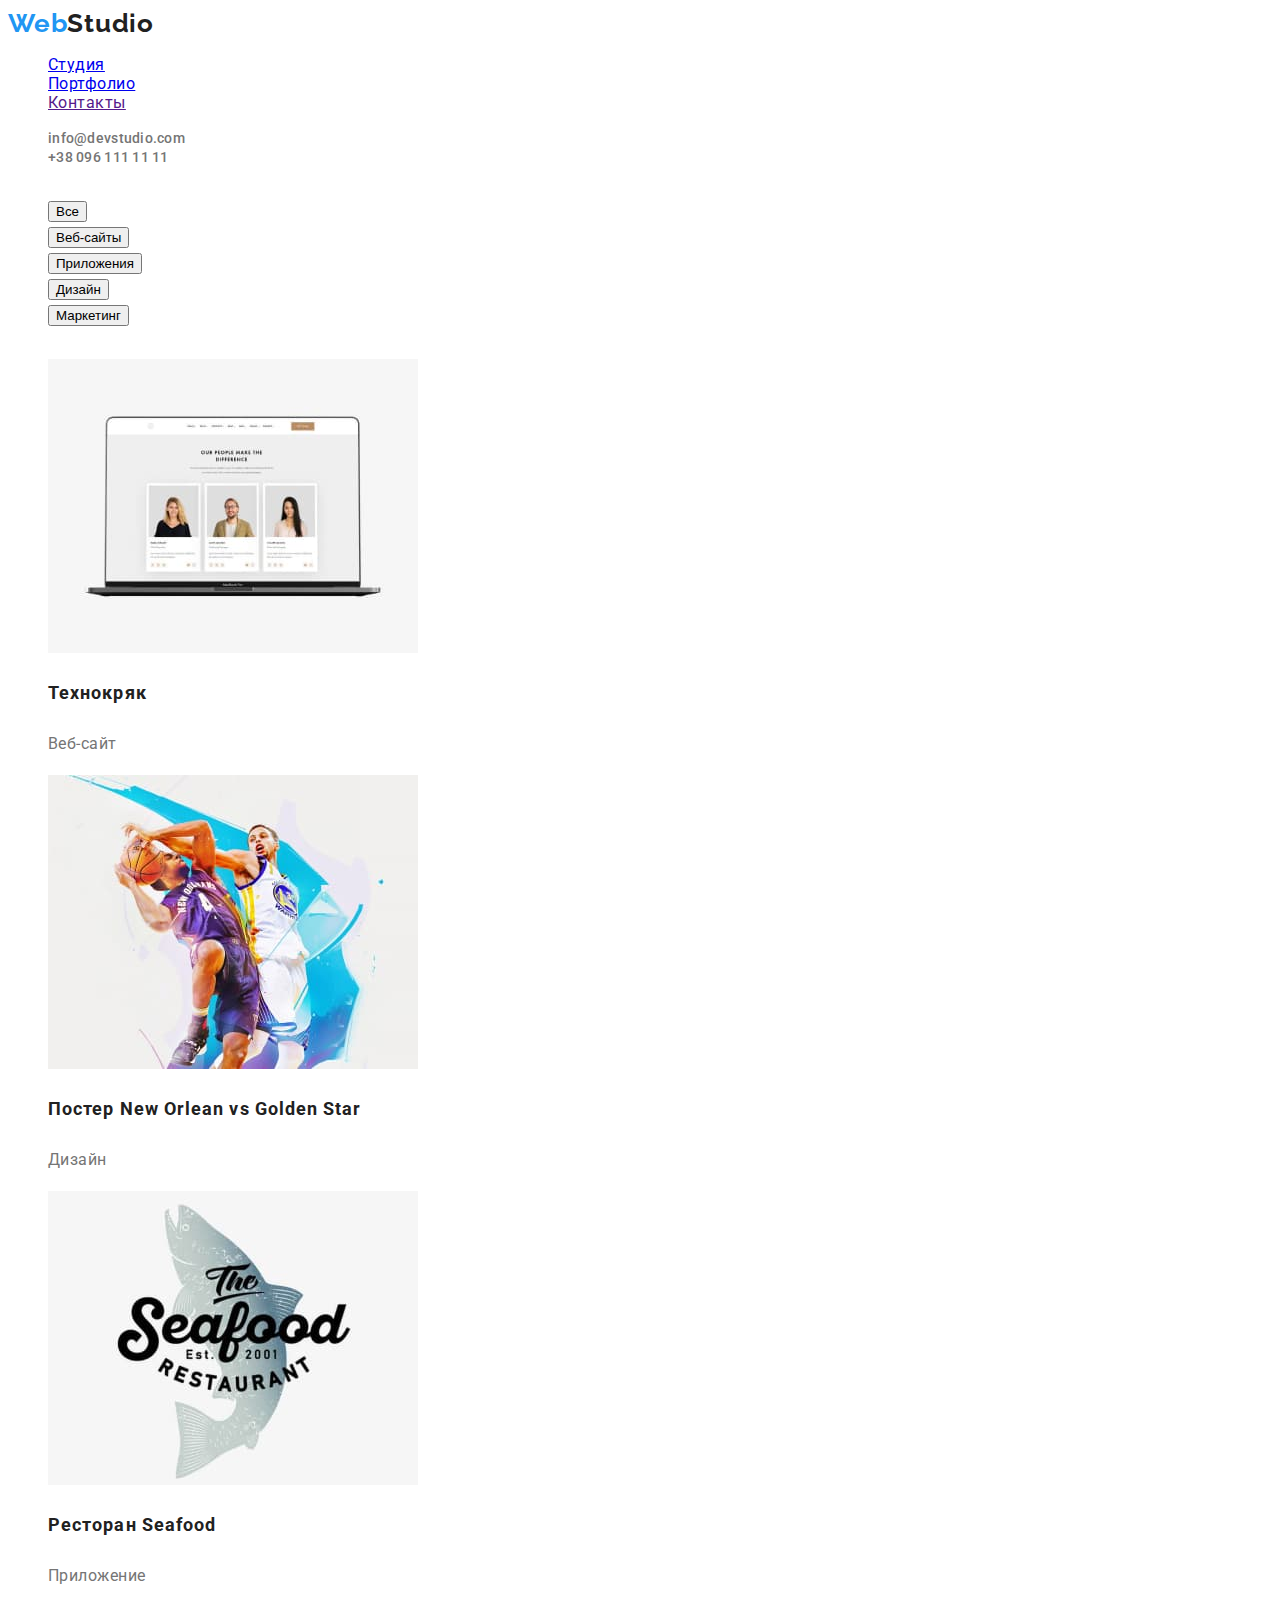
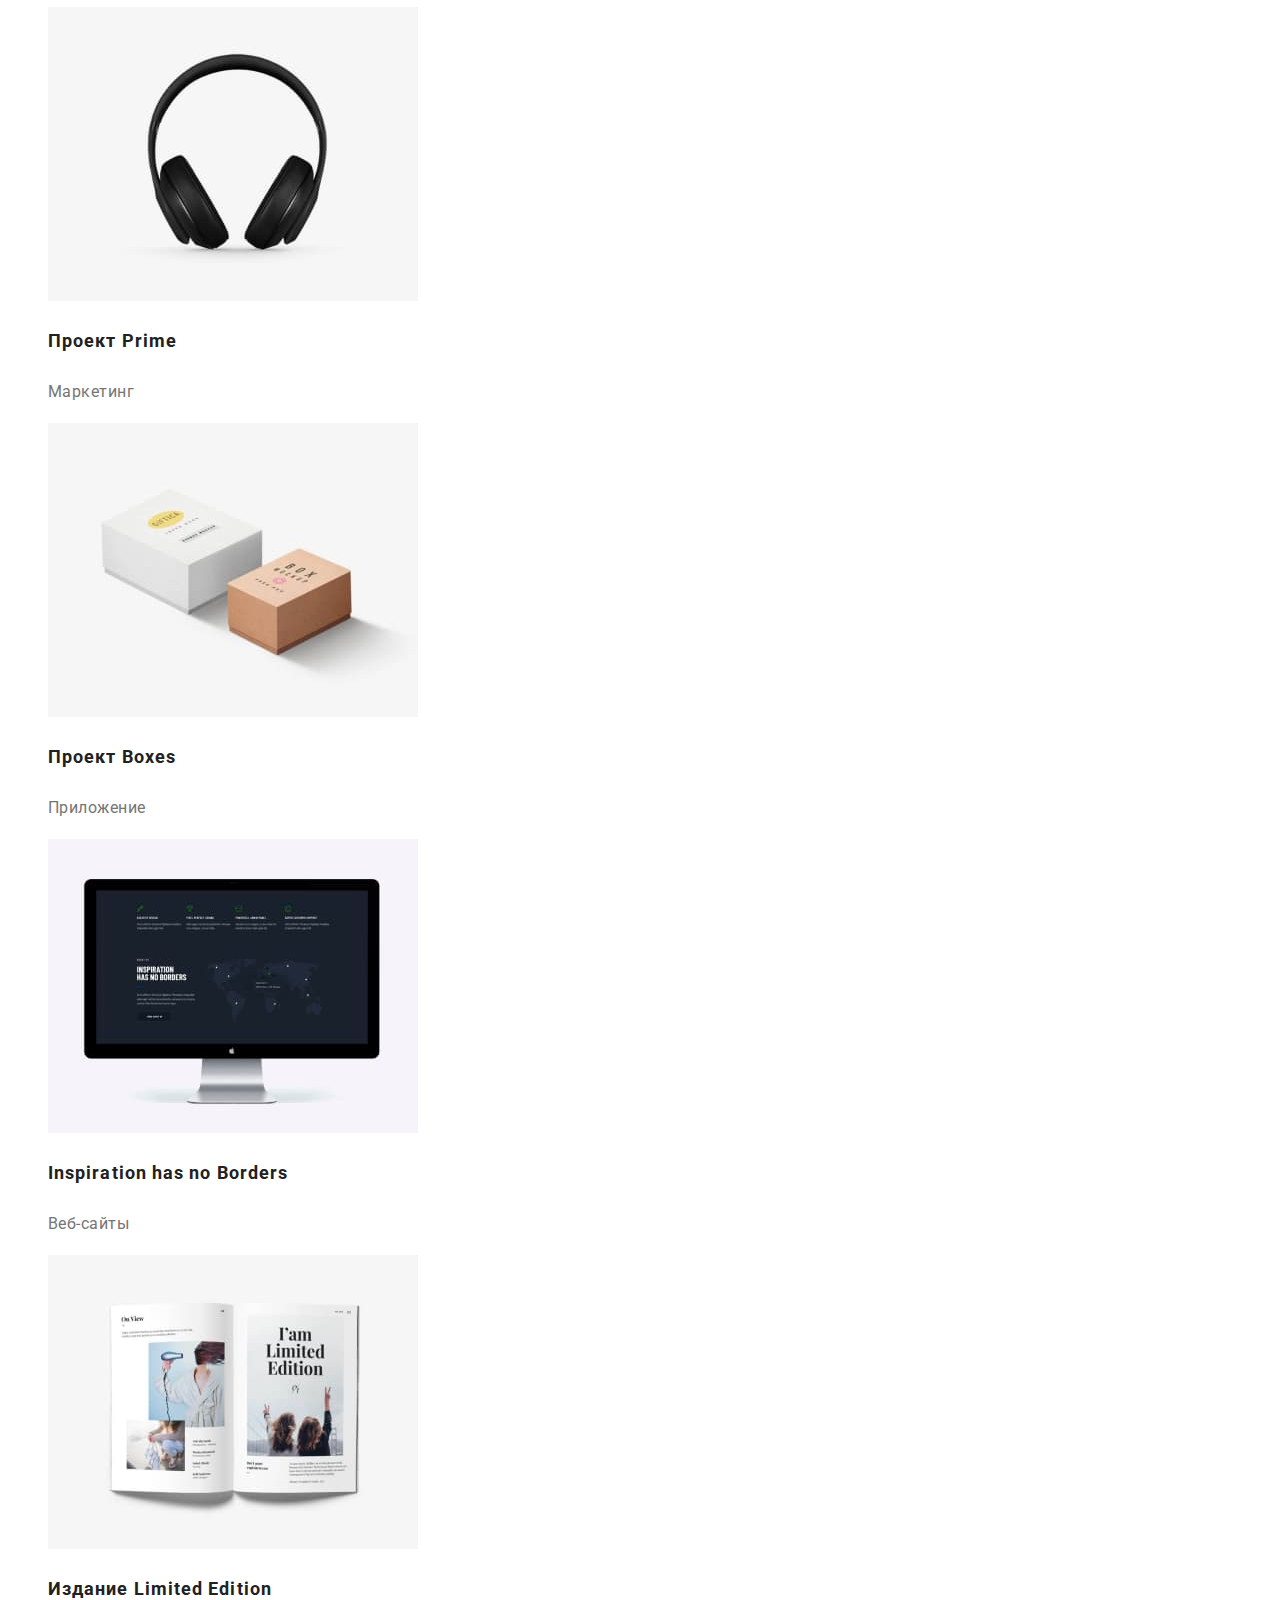
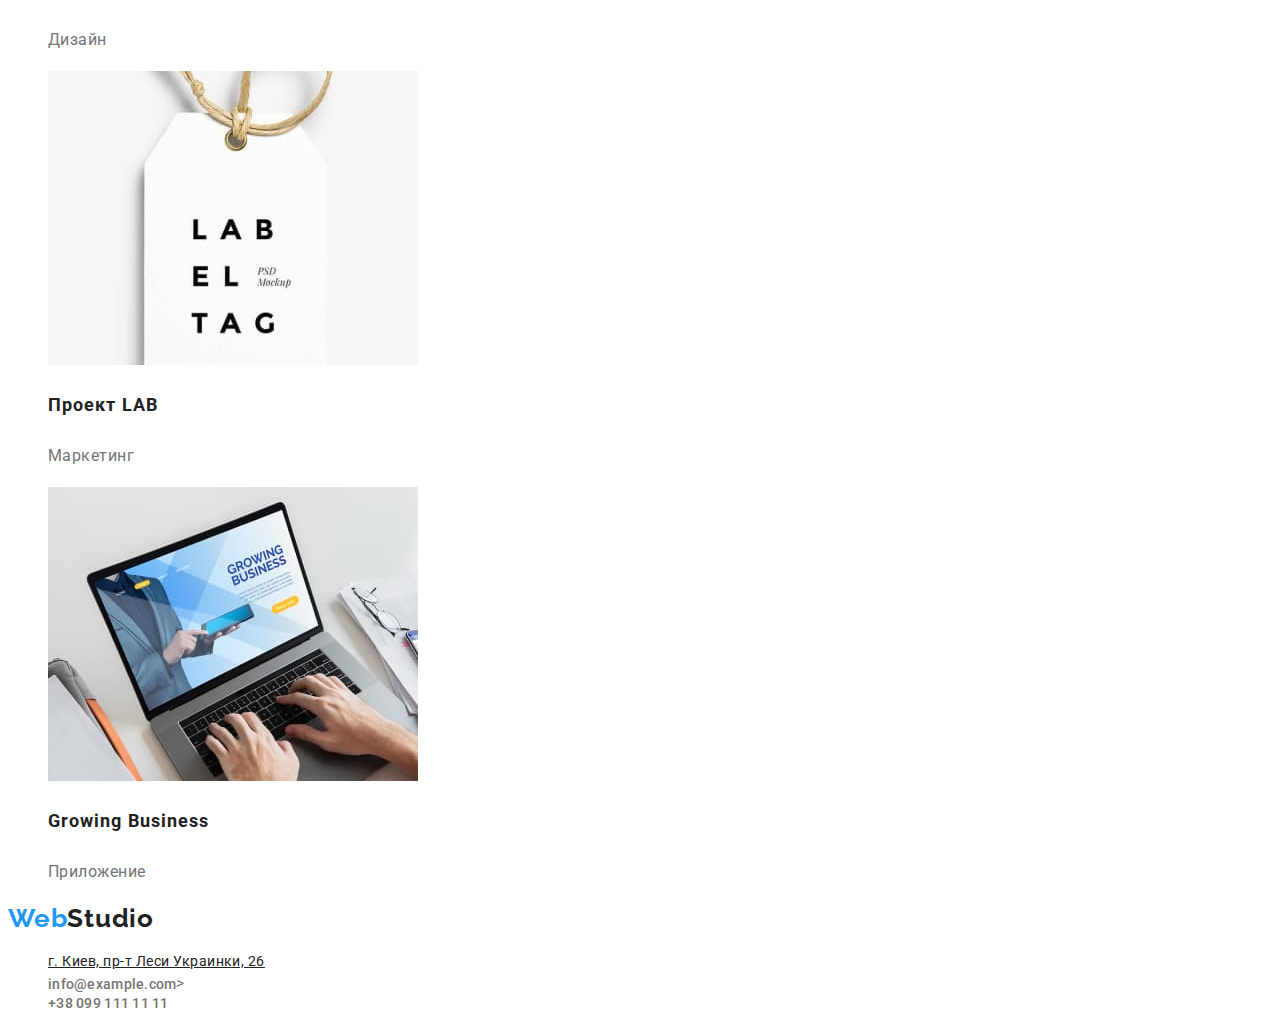
==== commit c0cf8bd4: "Исправление ошибок" ====
--- a/portfolio.html
+++ b/portfolio.html
@@ -13,12 +13,12 @@
 <body>
     <header>
         <nav>
-            <a href="index.html" class="logo">WebStudio</a>
+            <a class="logo" href ="index.html"><span class="logo-title">Web</span>Studio</a>
     
           <ul class="site-nav">
-                <li><a href="./index.html">Студия</a></li>  
-                <li><a href="./portfolio.html">Портфолио</a></li>
-                <li><a href="">Контакты</a></li>
+            <li class="link-nav"><a href="./index.html">Студия</a></li>  
+            <li class="link-nav"><a href="./portfolio.html">Портфолио</a></li>
+            <li class="link-nav"><a href="">Контакты</a></li>
           </ul>
         </nav>
     
@@ -30,15 +30,15 @@
 
     <main>
         <section>
-               <ul class="button-link">
+                <ul class="button-link">
                     <li><button type="button">Все</button></li>
                     <li><button type="button">Веб-сайты</button></li>
                     <li><button type="button">Приложения</button></li>
                     <li><button type="button">Дизайн</button></li>
                     <li><button type="button">Маркетинг</button></li>
-              </ul>
-        </section>
-         <section>
+               </ul>
+        
+         
                <ul class="poster-list">
                     <li><img src="./images/mac.jpg" alt="макбук"width="370"></li>
                     <h3 class="poster-title">Технокряк</h3>
@@ -80,10 +80,10 @@
     </main>
 
     <footer>
-        <a href="index.html" class="logo">WebStudio</a>
+        <a class="logo" href ="index.html"><span class="logo-title">Web</span>Studio</a>
           <address>
               <ul>
-                  <li><a href="https://www.google.com/maps/d/u/0/viewer?msa=0&mid=10uSM3H-mIU3GznYo2szRIEphczw&ll=50.42732700000001%2C30.538092&z=17">г. Киев, пр-т Леси Украинки, 26</a></li>
+                  <li><a class="adress" href="https://www.google.com/maps/d/u/0/viewer?msa=0&mid=10uSM3H-mIU3GznYo2szRIEphczw&ll=50.42732700000001%2C30.538092&z=17">г. Киев, пр-т Леси Украинки, 26</a></li>
                   <li><a class="link" href="mailto:info@example.com">info@example.com</a>></li>
                   <li><a class="link" href="tel:+380991111111">+38 099 111 11 11</a></li>
               </ul>   
--- a/css/styles.css
+++ b/css/styles.css
@@ -12,7 +12,7 @@
 
 /* logo */
 .logo {
-    color: #2196F3;
+    color: #212121;
     font-family:  Raleway, cursive;
     font-weight: bold;
     font-size: 26px;
@@ -20,45 +20,114 @@
     letter-spacing: 0.03em;
     text-decoration: none;
 }
+.logo-title{
+    color: #2196F3;;
+}
 
 /* site-nav */
-.site-nav :hover,
-.site-nav :focus{
+ 
+.site-nav :focus {
     color: #2196F3;
     font-weight: 500;
     font-size: 14px;
     line-height: 1.14;
     letter-spacing: 0.02em;
     text-decoration: none;
-}
+    }
+
+.link-nav :hover {
+    text-decoration: none;  
+}
+
 
 /* .contacts-link */
+
 .link {
     color: #757575;
+    text-decoration: none;
+    font-style: normal;
+    font-weight: 500;
+    font-size: 14px;
+    line-height: 1.14;
+    letter-spacing: 0.02em;
+
 }
 .link:hover {
     color: #2196F3;
 }
-    .contacts-link :hover,
-    .contacts-link :focus,
-    .contacts-link :active {
-    font-weight: 500;
-    font-size: 14px;
-    line-height: 1.14;
-    letter-spacing: 0.02em;
-}
+
+.adress{
+    color: #212121;
+    font-style: normal;
+    font-weight: normal;
+    font-size: 14px;
+    line-height: 1.71;
+}
+
 
 /* button-link */
-.button-link :hover,
+
+
+.button-link {
+color: #212121;
+
+display: inline-block;
+font-weight: 500;
+font-size: 16px;
+line-height: 1.62;
+
+}
+
 .button-link :focus {
     color: #FFFFFF;
     background-color: #2196F3;
-    display: inline;
-    font-weight: 500;
-    font-size: 16px;
-    line-height: 1.62;
-    text-align: center;
-}
+   
+
+   
+    
+}
+
+.button-link :hover {
+color: #FFFFFF;
+cursor: pointer;
+
+
+}
+
+
+.btn-link {
+    color: #FFFFFF;
+    font-weight: bold;
+    font-size: 16px;
+    line-height: 1.87;
+    display: flex;
+    align-items: center;
+    text-align: center;
+    letter-spacing: 0.06em;
+    cursor: pointer;
+    display: inline-block;
+    text-decoration: none;
+    
+}
+
+.btn:active {
+    color: #FFFFFF;
+
+}
+		
+   
+	
+
+
+
+
+
+
+
+
+
+
+
 
 
 /* hero */
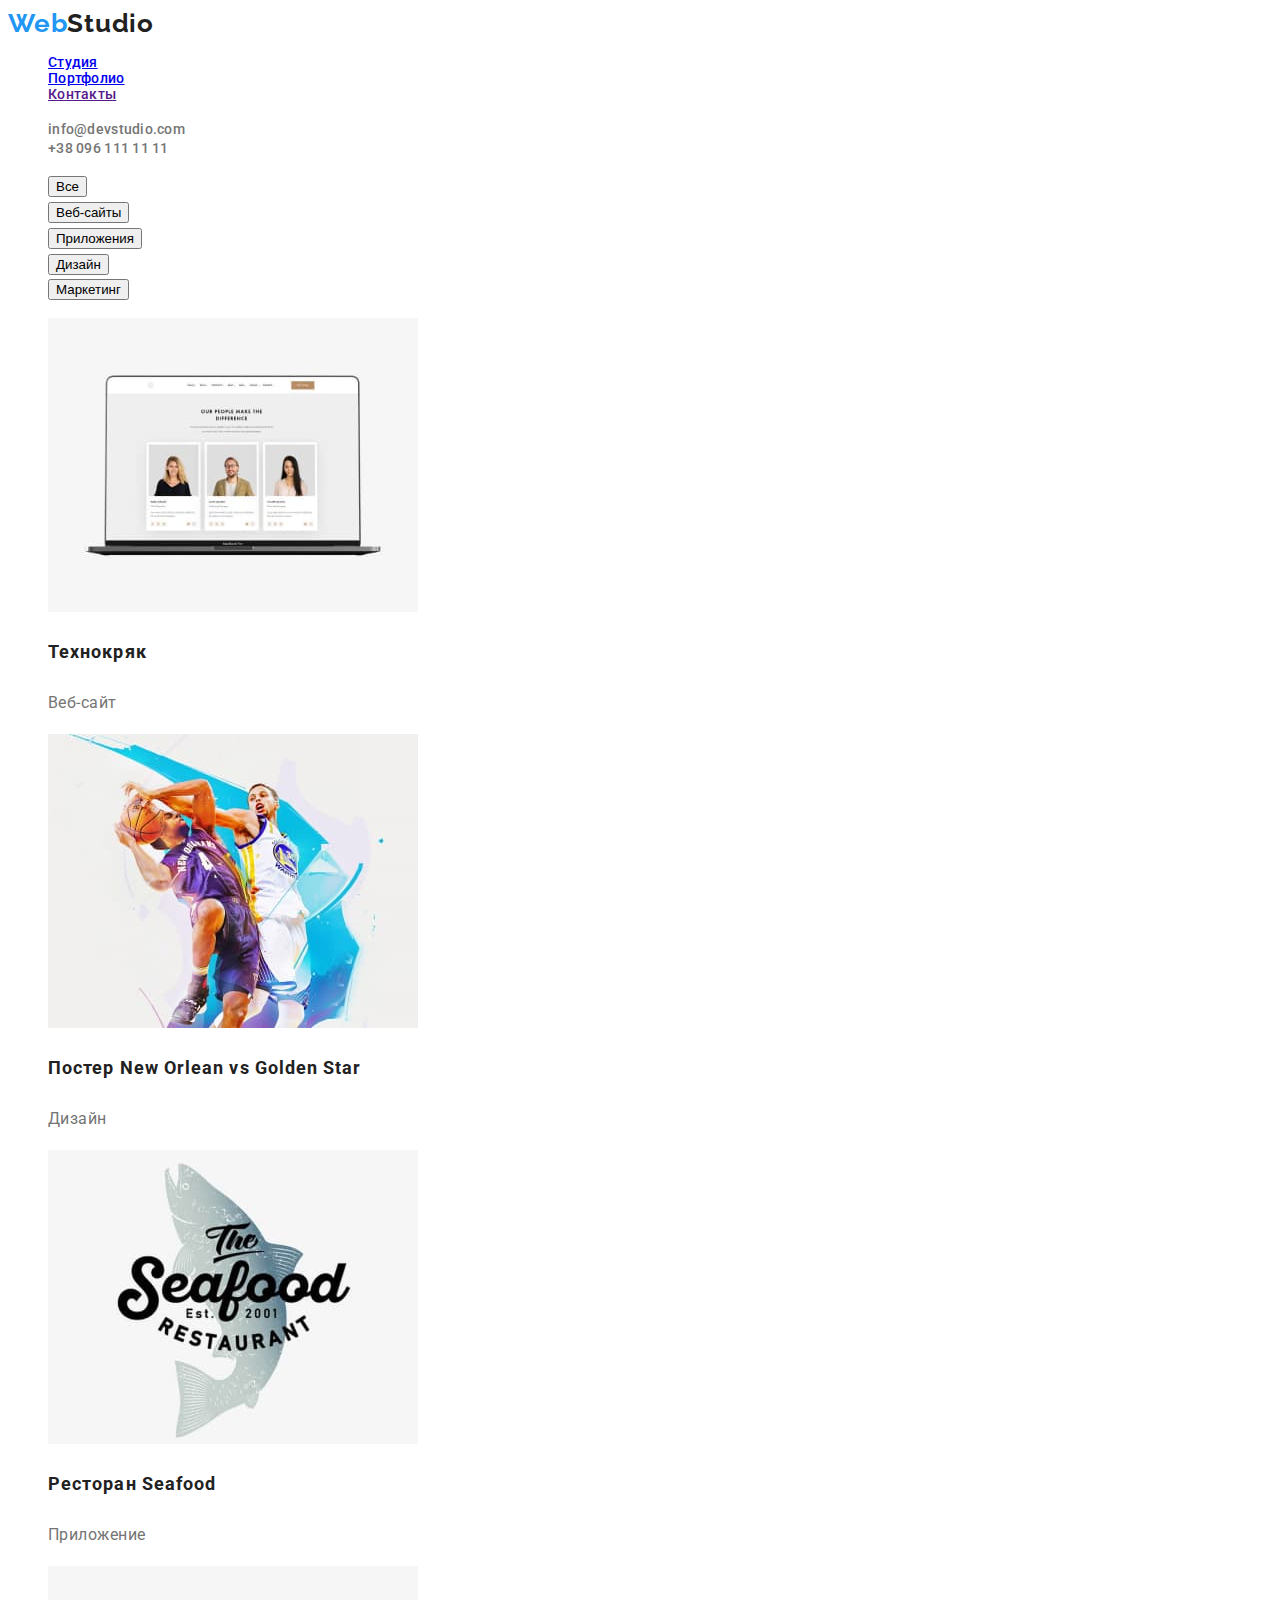
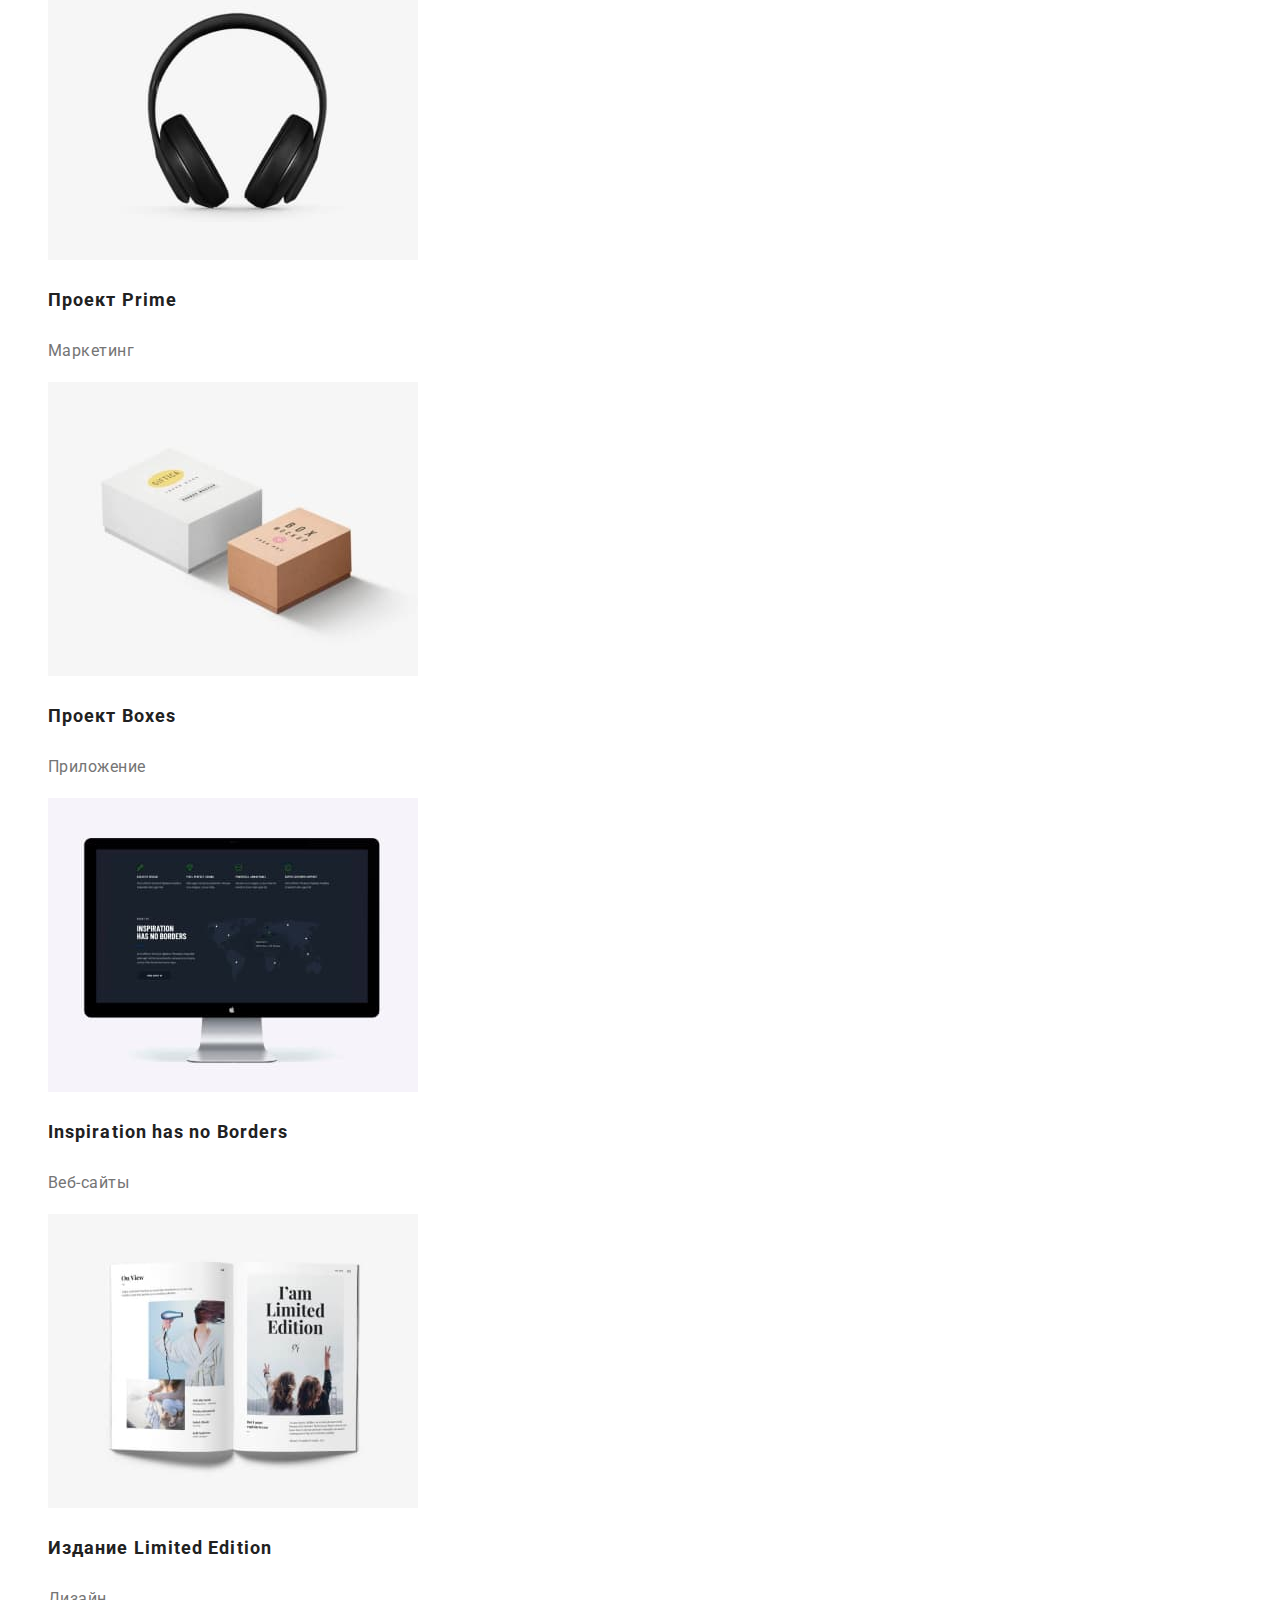
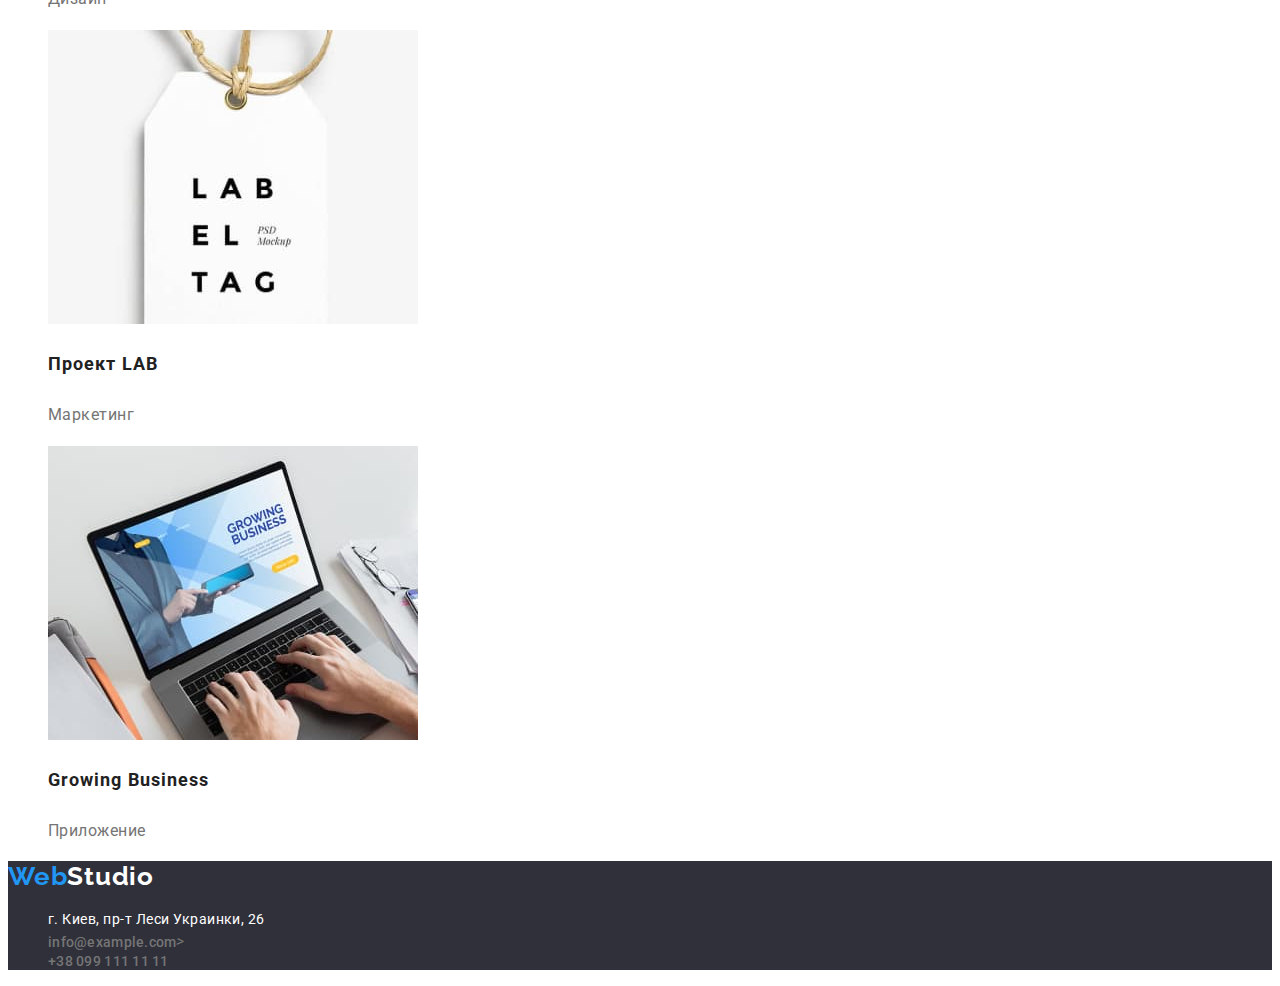
==== commit 8f9474b4: "Добавил переменные CSS" ====
--- a/portfolio.html
+++ b/portfolio.html
@@ -11,14 +11,14 @@
     <link rel="stylesheet" href="./css/styles.css">
 </head>
 <body>
-    <header>
-        <nav>
+    <header class="header">
+        <nav class="navigation">
             <a class="logo" href ="index.html"><span class="logo-title">Web</span>Studio</a>
     
-          <ul class="site-nav">
-            <li class="link-nav"><a href="./index.html">Студия</a></li>  
-            <li class="link-nav"><a href="./portfolio.html">Портфолио</a></li>
-            <li class="link-nav"><a href="">Контакты</a></li>
+          <ul class="header-list">
+            <li class="header-item"><a href="./index.html">Студия</a></li>  
+            <li class="header-item"><a href="./portfolio.html">Портфолио</a></li>
+            <li class="header-item"><a href="">Контакты</a></li>
           </ul>
         </nav>
     
@@ -29,13 +29,13 @@
     </header>
 
     <main>
-        <section>
+        <section class="service section">
                 <ul class="button-link">
-                    <li><button type="button">Все</button></li>
-                    <li><button type="button">Веб-сайты</button></li>
-                    <li><button type="button">Приложения</button></li>
-                    <li><button type="button">Дизайн</button></li>
-                    <li><button type="button">Маркетинг</button></li>
+                    <li class="btn-link"><button type="button">Все</button></li>
+                    <li class="btn-link"><button type="button">Веб-сайты</button></li>
+                    <li class="btn-link"><button type="button">Приложения</button></li>
+                    <li class="btn-link"><button type="button">Дизайн</button></li>
+                    <li class="btn-link"><button type="button">Маркетинг</button></li>
                </ul>
         
          
@@ -79,8 +79,8 @@
         </section>
     </main>
 
-    <footer>
-        <a class="logo" href ="index.html"><span class="logo-title">Web</span>Studio</a>
+    <footer class="footer">
+        <a class="logo-footer" href ="index.html"><span class="logo-title-footer">Web</span>Studio</a>
           <address>
               <ul>
                   <li><a class="adress" href="https://www.google.com/maps/d/u/0/viewer?msa=0&mid=10uSM3H-mIU3GznYo2szRIEphczw&ll=50.42732700000001%2C30.538092&z=17">г. Киев, пр-т Леси Украинки, 26</a></li>
--- a/css/styles.css
+++ b/css/styles.css
@@ -1,6 +1,18 @@
+:root {
+--primary-text-color :#757575;
+--title-text-color :#212121;
+--accent-color :#2196F3;
+--item-text-color :#FFFFFF;
+}
+
+
+
+
+
+
 body{
     background-color: #FFFFFF;
-    color:  #757575;
+    color:  var(--primary-text-color);
     font-family: Roboto, sans-serif;
     letter-spacing: 0.03em;
 }
@@ -10,9 +22,10 @@
 }
 
 
+
 /* logo */
 .logo {
-    color: #212121;
+    color: var(--title-text-color);
     font-family:  Raleway, cursive;
     font-weight: bold;
     font-size: 26px;
@@ -21,29 +34,41 @@
     text-decoration: none;
 }
 .logo-title{
-    color: #2196F3;;
-}
-
-/* site-nav */
- 
-.site-nav :focus {
-    color: #2196F3;
+    color: var(--accent-color);
+}
+
+/* header-list */
+
+.header-item {
+    color: var(--title-text-color);
+    font-family: Roboto;
     font-weight: 500;
     font-size: 14px;
     line-height: 1.14;
     letter-spacing: 0.02em;
     text-decoration: none;
+}
+
+.header-list :focus {
+    color: var(--accent-color);
+    font-weight: 500;
+    font-size: 14px;
+    line-height: 1.14;
+    letter-spacing: 0.02em;
+    text-decoration: none;
     }
 
-.link-nav :hover {
-    text-decoration: none;  
-}
-
-
-/* .contacts-link */
+    .header-list :hover {
+        color: var(--accent-color);
+        text-decoration: none;  
+    }
+
+
+
+/* .header-contacts-link */
 
 .link {
-    color: #757575;
+    color: var(--primary-text-color);
     text-decoration: none;
     font-style: normal;
     font-weight: 500;
@@ -53,50 +78,52 @@
 
 }
 .link:hover {
-    color: #2196F3;
+    color: var(--accent-color);
 }
 
 .adress{
-    color: #212121;
+    color: var(--item-text-color);
     font-style: normal;
     font-weight: normal;
     font-size: 14px;
     line-height: 1.71;
+    text-decoration: none;
 }
 
 
 /* button-link */
 
 
-.button-link {
-color: #212121;
-
-display: inline-block;
-font-weight: 500;
-font-size: 16px;
-line-height: 1.62;
-
-}
-
-.button-link :focus {
-    color: #FFFFFF;
-    background-color: #2196F3;
-   
-
-   
+.btn-link {
+    font-family: Roboto;
+    font-style: normal;
+    font-weight: 500;
+    font-size: 16px;
+    line-height: 1.62;
+    letter-spacing: 0.03em;
+}
+
+.btn-link :hover {
+    color: var(--item-text-color);
+    background: #2196F3;
+    cursor: pointer;
     
-}
-
-.button-link :hover {
-color: #FFFFFF;
-cursor: pointer;
-
-
-}
-
-
-.btn-link {
-    color: #FFFFFF;
+    }
+
+.btn-link :focus {
+    color: var(--item-text-color);
+    background: #2196F3;
+}
+
+
+
+
+/* hero btn */ 
+.hero-btn-link {
+    color: var(--item-text-color);
+    background: #2196F3;
+    font-family: Roboto;
+    font-style: normal;
     font-weight: bold;
     font-size: 16px;
     line-height: 1.87;
@@ -104,35 +131,20 @@
     align-items: center;
     text-align: center;
     letter-spacing: 0.06em;
-    cursor: pointer;
-    display: inline-block;
-    text-decoration: none;
-    
-}
-
-.btn:active {
-    color: #FFFFFF;
-
-}
+}
+
+
 		
    
 	
-
-
-
-
-
-
-
-
-
-
-
-
-
 /* hero */
+
+.hero {
+    background: #2F303A;
+}
+
 .hero-title {
-    color: #FFFFFF;
+    color: var(--item-text-color);
     font-weight: 900;
     font-size: 44px;
     line-height: 1.36;
@@ -141,9 +153,10 @@
     text-transform: uppercase;
 }
 
+
 /* feature-list */
 .feature-title{
-    color: #212121;
+    color: var(--title-text-color);
     font-weight: bold;
     font-size: 14px;
     line-height: 1.14;
@@ -152,16 +165,16 @@
 }
 
 .feature-text {
-    color:#757575;
+    color: var(--primary-text-color);
     font-weight: normal;
     font-size: 14px;
     line-height: 1.71;
     letter-spacing: 0.03em;
 }
 
-/* Main-title */
-.main-title{
-    color: #212121;
+/* work-title */
+.work-title{
+    color: var(--title-text-color);
     font-weight: bold;
     font-size: 36px;
     line-height: 1.16;
@@ -169,8 +182,8 @@
     letter-spacing: 0.03em;
 }
 
-.people-title{
-    color: #212121;
+.people-item {
+    color: var(--title-text-color);
     font-weight: 500;
     font-size: 16px;
     line-height: 1.18;
@@ -178,8 +191,8 @@
     letter-spacing: 0.03em;
 }
 
-.job-title-text{
-    color: #757575;
+.vacantion-text{
+    color: var(--primary-text-color);
     font-size: 16px;
     line-height: 1.18;
     text-align: center;
@@ -189,7 +202,7 @@
 
 /* poster-list */
 .poster-title{
-    color: #212121;
+    color: var(--title-text-color);
     font-weight: bold;
     font-size: 18px;
     line-height: 2;
@@ -197,7 +210,25 @@
 }
 
 .poster-text{
-    color: #757575;
+    color: var(--primary-text-color);
     font-size: 16px;
     line-height: 1.87;
+}
+
+/* footer */
+.footer {
+    background:     #2F303A;
+}
+
+.logo-footer {
+    color:     var(--item-text-color);
+    font-family:  Raleway, cursive;
+    font-weight: bold;
+    font-size: 26px;
+    line-height: 1.19;
+    letter-spacing: 0.03em;
+    text-decoration: none;
+}
+.logo-title-footer {
+    color: var(--accent-color);
 }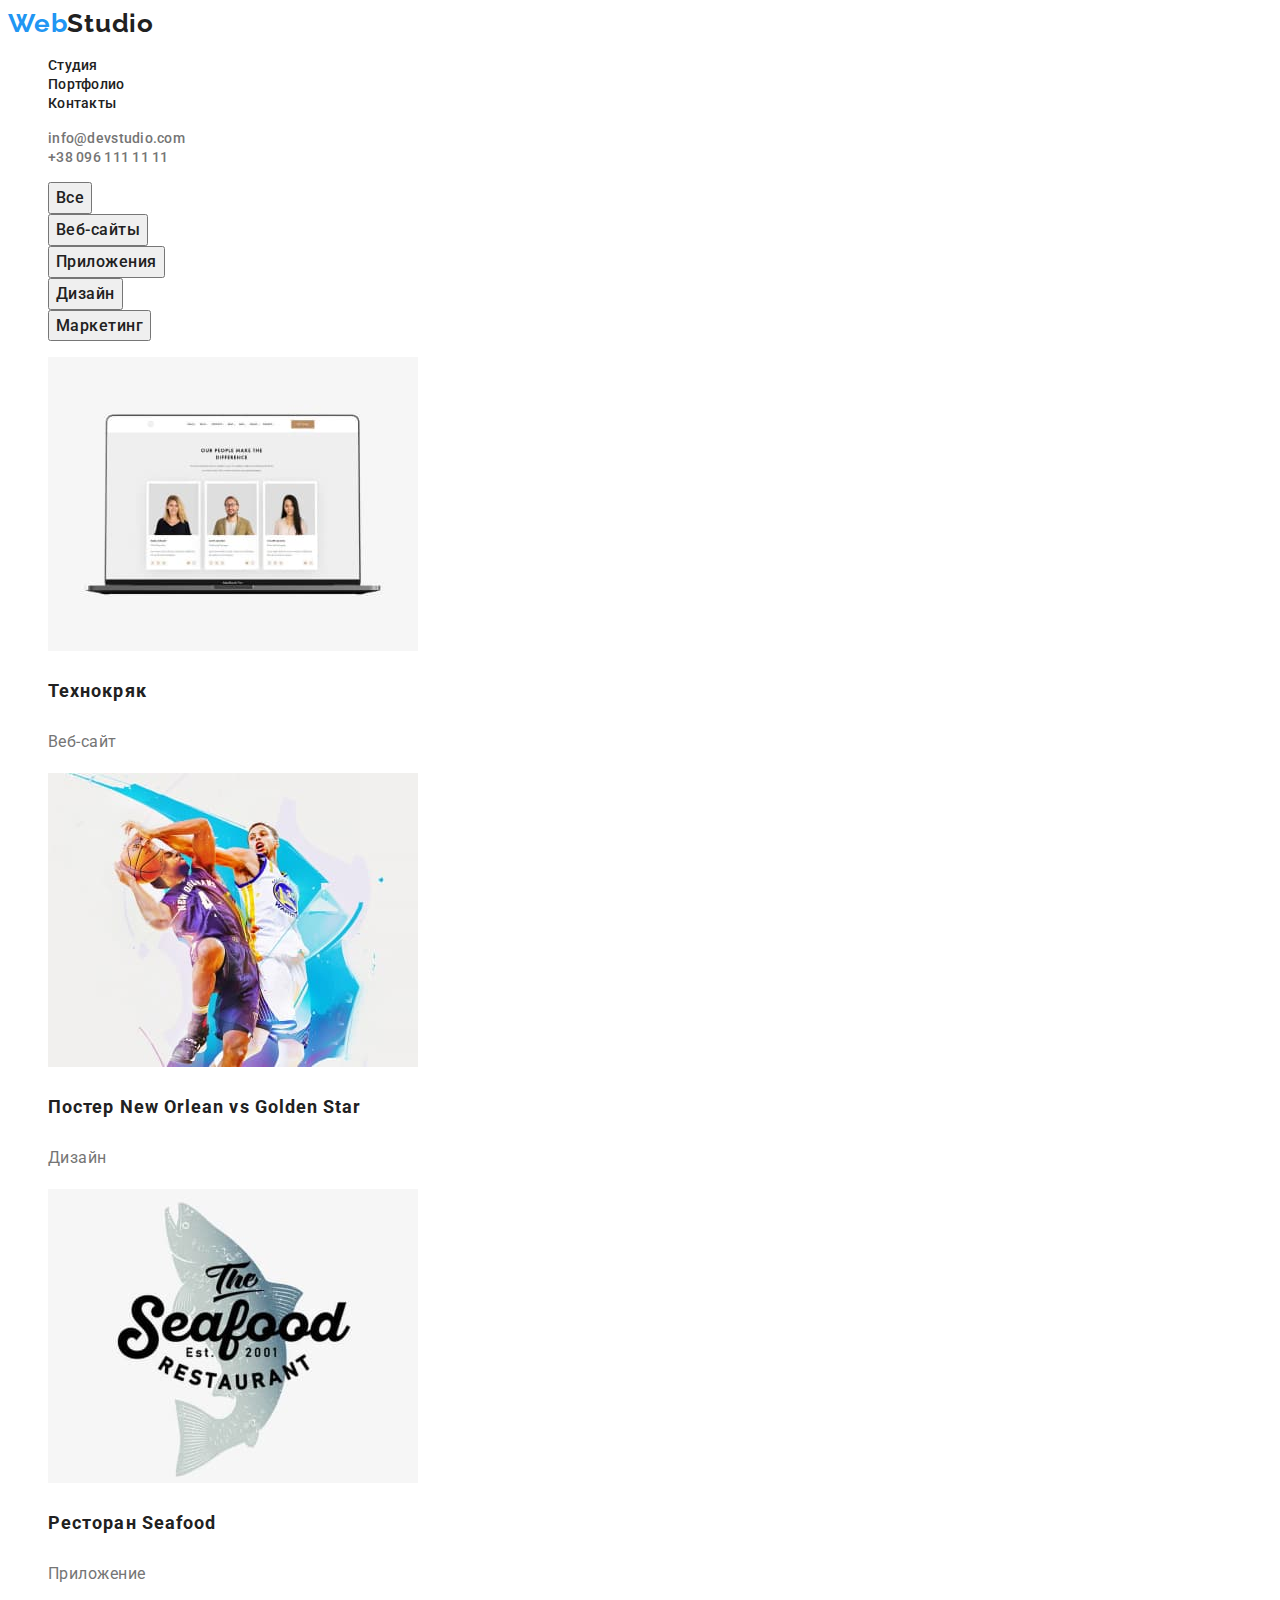
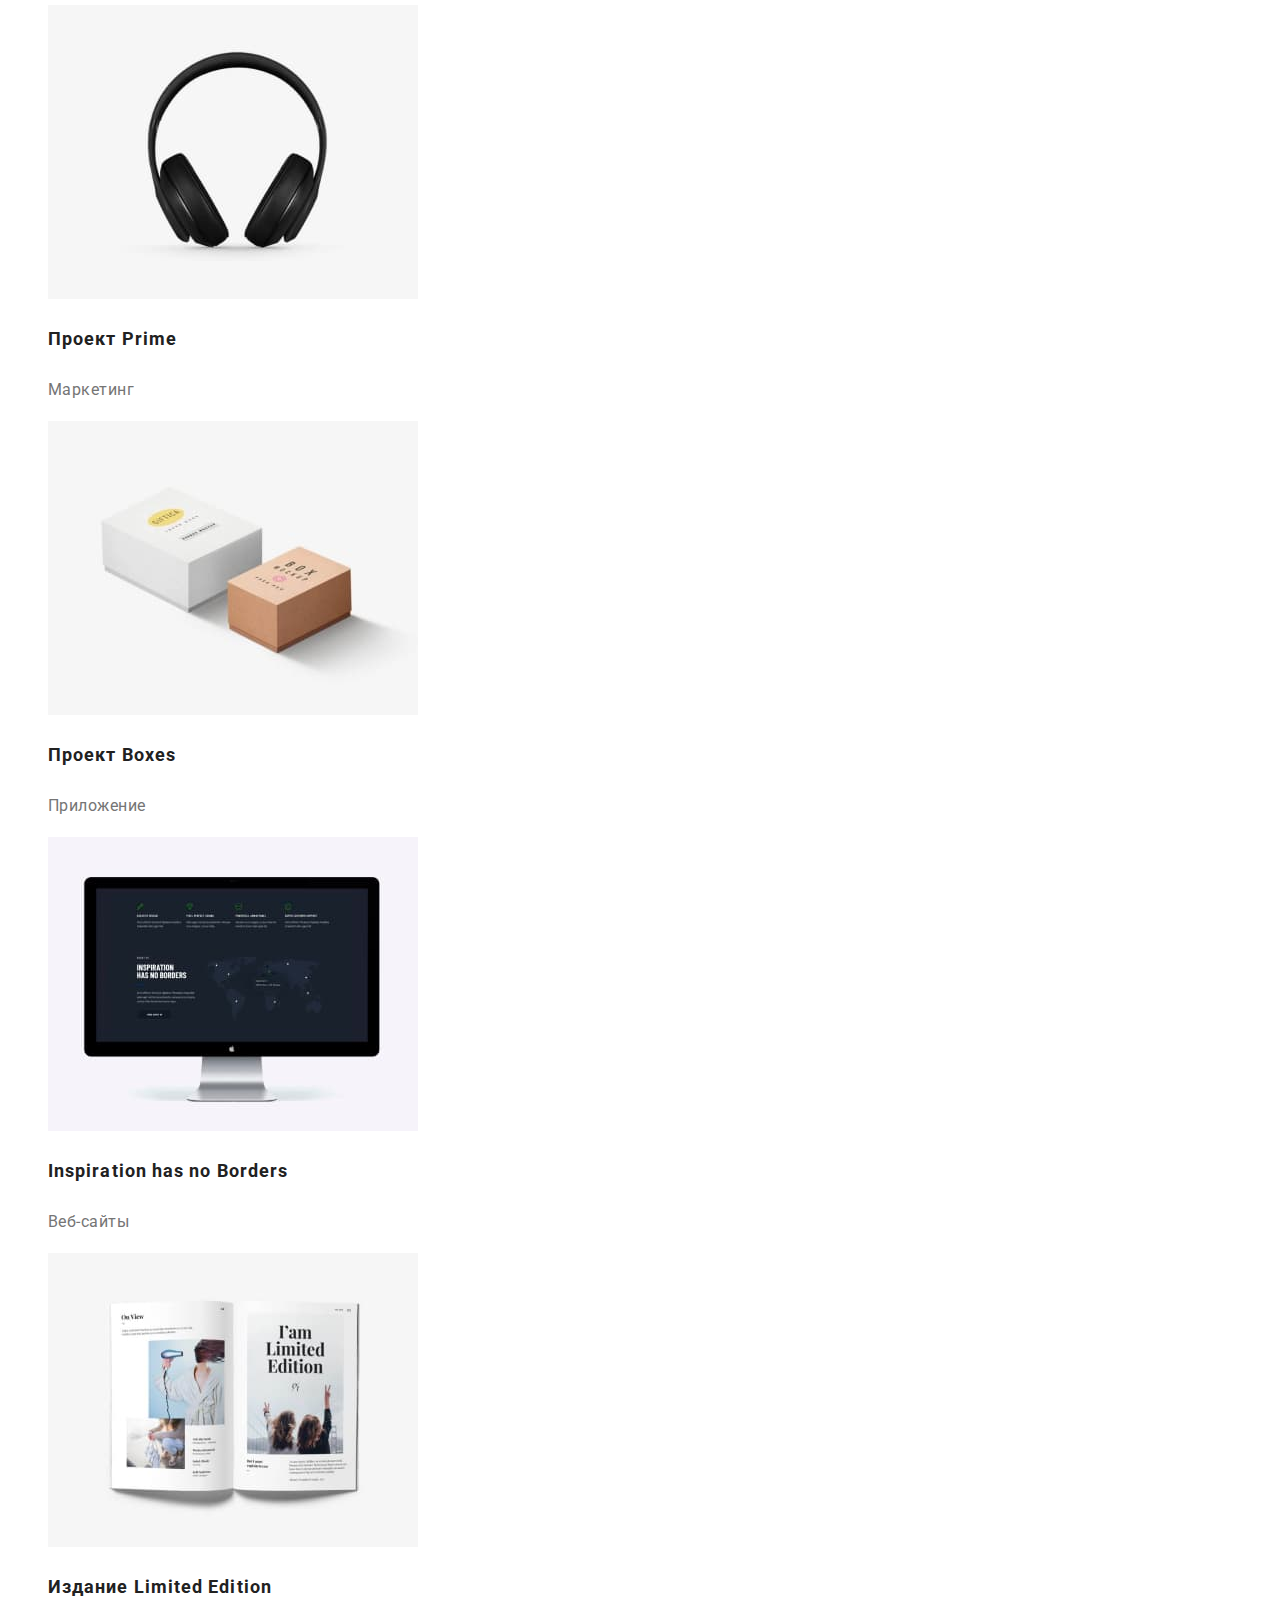
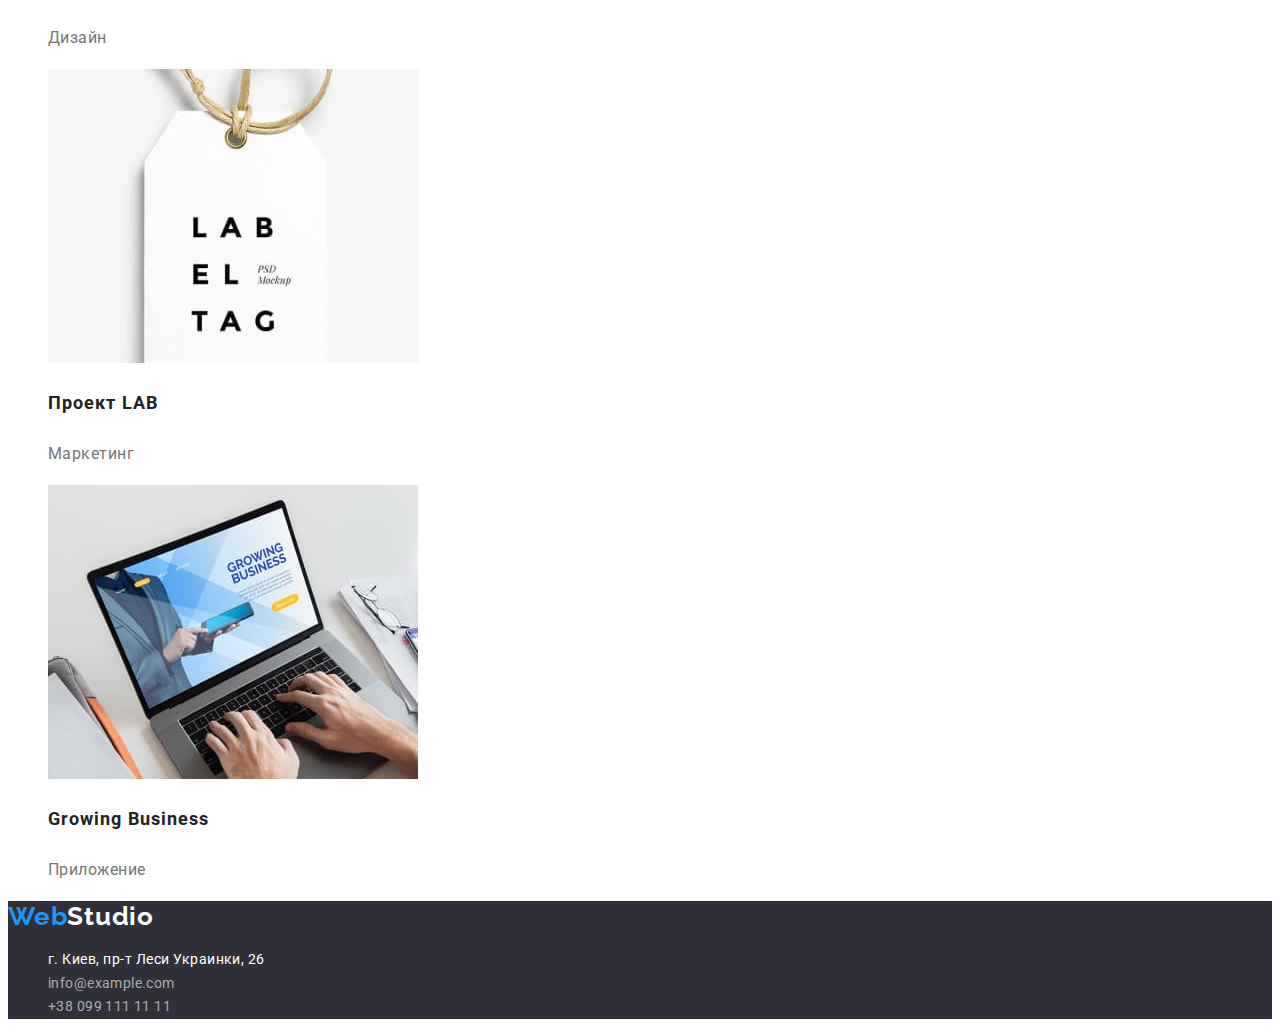
==== commit e5c3bd78: "Добавление стилизации" ====
--- a/portfolio.html
+++ b/portfolio.html
@@ -16,26 +16,26 @@
             <a class="logo" href ="index.html"><span class="logo-title">Web</span>Studio</a>
     
           <ul class="header-list">
-            <li class="header-item"><a href="./index.html">Студия</a></li>  
-            <li class="header-item"><a href="./portfolio.html">Портфолио</a></li>
-            <li class="header-item"><a href="">Контакты</a></li>
+            <li class="header-item"><a href="./index.html"  class="header-link">Студия</a></li>  
+            <li class="header-item"><a href="./portfolio.html" class="header-link">Портфолио</a></li>
+            <li class="header-item"><a href="" class="header-link">Контакты</a></li>
           </ul>
         </nav>
     
-        <ul>
-        <li><a class="link" href="mailto:info@devstudio.com">info@devstudio.com</a></li>
-        <li><a class="link" href="tel:+38 096 111 11 11">+38 096 111 11 11</a></li>
-        </ul>   
+        <ul class="contacts-list">
+            <li class="contacts-item"><a class="link" href="mailto:info@devstudio.com">info@devstudio.com</a></li>
+            <li class="contacts-item"><a class="link" href="tel:+38 096 111 11 11">+38 096 111 11 11</a></li>
+        </ul>      
     </header>
 
     <main>
         <section class="service section">
-                <ul class="button-link">
-                    <li class="btn-link"><button type="button">Все</button></li>
-                    <li class="btn-link"><button type="button">Веб-сайты</button></li>
-                    <li class="btn-link"><button type="button">Приложения</button></li>
-                    <li class="btn-link"><button type="button">Дизайн</button></li>
-                    <li class="btn-link"><button type="button">Маркетинг</button></li>
+                <ul class="button-list">
+                    <li class="btn-item"><button type="button" class="btn">Все</button></li>
+                    <li class="btn-item"><button type="button" class="btn">Веб-сайты</button></li>
+                    <li class="btn-item"><button type="button" class="btn">Приложения</button></li>
+                    <li class="btn-item"><button type="button" class="btn">Дизайн</button></li>
+                    <li class="btn-item"><button type="button" class="btn">Маркетинг</button></li>
                </ul>
         
          
@@ -81,13 +81,14 @@
 
     <footer class="footer">
         <a class="logo-footer" href ="index.html"><span class="logo-title-footer">Web</span>Studio</a>
-          <address>
-              <ul>
-                  <li><a class="adress" href="https://www.google.com/maps/d/u/0/viewer?msa=0&mid=10uSM3H-mIU3GznYo2szRIEphczw&ll=50.42732700000001%2C30.538092&z=17">г. Киев, пр-т Леси Украинки, 26</a></li>
-                  <li><a class="link" href="mailto:info@example.com">info@example.com</a>></li>
-                  <li><a class="link" href="tel:+380991111111">+38 099 111 11 11</a></li>
-              </ul>   
-          </address>  
-  </footer>
+            <address>
+                <ul class="footer-list">
+                    <li class="adress"><a class="adress" href="https://www.google.com/maps/d/u/0/viewer?msa=0&mid=10uSM3H-mIU3GznYo2szRIEphczw&ll=50.42732700000001%2C30.538092&z=17">г. Киев, пр-т Леси Украинки, 26</a></li>
+                    <li class="footer-item"><a href="mailto:info@example.com" class="link">info@example.com</a></li>
+                    <li class="footer-item"><a href="tel:+380991111111" class="link">+38 099 111 11 11</a></li>
+                </ul>   
+            </address>  
+    </footer>
+    
 </body>
 </html>--- a/css/styles.css
+++ b/css/styles.css
@@ -1,13 +1,10 @@
 :root {
---primary-text-color :#757575;
---title-text-color :#212121;
---accent-color :#2196F3;
---item-text-color :#FFFFFF;
-}
-
-
-
-
+    --primary-text-color :#757575;
+    --title-text-color :#212121;
+    --accent-color :#2196F3;
+    --item-text-color :#FFFFFF;
+    --contact-text-color : rgba(255, 255, 255, 0.6);
+}
 
 
 body{
@@ -39,87 +36,74 @@
 
 /* header-list */
 
-.header-item {
+.header-link {
+    color: var(--title-text-color);    
+    font-weight: 500;
+    font-size: 14px;
+    line-height: 1.14;
+    letter-spacing: 0.02em;
+    text-decoration: none;
+}
+
+.header-item :hover {
+    color: var(--accent-color);
+    text-decoration: none;  
+}
+
+.header-item :focus {
+    color: var(--accent-color);
+    font-weight: 500;
+    font-size: 14px;
+    line-height: 1.14;
+    letter-spacing: 0.02em;
+    text-decoration: none;
+}
+
+    
+
+
+
+/* .header-contacts-link */
+
+.contacts-item .link {
+    color: var(--primary-text-color);
+    text-decoration: none;
+    font-style: normal;
+    font-weight: 500;
+    font-size: 14px;
+    line-height: 1.14;
+    letter-spacing: 0.02em;
+
+}
+.contacts-item .link:hover,
+.contacts-item .link:focus {
+    color: var(--accent-color);
+}
+
+
+
+/* button-link */
+
+.btn {
     color: var(--title-text-color);
     font-family: Roboto;
-    font-weight: 500;
-    font-size: 14px;
-    line-height: 1.14;
-    letter-spacing: 0.02em;
-    text-decoration: none;
-}
-
-.header-list :focus {
-    color: var(--accent-color);
-    font-weight: 500;
-    font-size: 14px;
-    line-height: 1.14;
-    letter-spacing: 0.02em;
-    text-decoration: none;
-    }
-
-    .header-list :hover {
-        color: var(--accent-color);
-        text-decoration: none;  
-    }
-
-
-
-/* .header-contacts-link */
-
-.link {
-    color: var(--primary-text-color);
-    text-decoration: none;
-    font-style: normal;
-    font-weight: 500;
-    font-size: 14px;
-    line-height: 1.14;
-    letter-spacing: 0.02em;
-
-}
-.link:hover {
-    color: var(--accent-color);
-}
-
-.adress{
-    color: var(--item-text-color);
-    font-style: normal;
-    font-weight: normal;
-    font-size: 14px;
-    line-height: 1.71;
-    text-decoration: none;
-}
-
-
-/* button-link */
-
-
-.btn-link {
-    font-family: Roboto;
     font-style: normal;
     font-weight: 500;
     font-size: 16px;
     line-height: 1.62;
     letter-spacing: 0.03em;
 }
-
-.btn-link :hover {
+.btn-item :hover ,
+.btn-item :focus {
     color: var(--item-text-color);
     background: #2196F3;
     cursor: pointer;
-    
-    }
-
-.btn-link :focus {
-    color: var(--item-text-color);
-    background: #2196F3;
-}
-
+}
 
 
 
 /* hero btn */ 
-.hero-btn-link {
+.hero-button {
     color: var(--item-text-color);
     background: #2196F3;
     font-family: Roboto;
@@ -133,14 +117,17 @@
     letter-spacing: 0.06em;
 }
 
+.hero-btn :hover,
+.hero-btn :focus {
+    cursor: pointer;
+}
 
 		
-   
-	
 /* hero */
 
 .hero {
     background: #2F303A;
+    
 }
 
 .hero-title {
@@ -231,4 +218,31 @@
 }
 .logo-title-footer {
     color: var(--accent-color);
-}+}
+
+.adress{
+    color: var(--item-text-color);
+    font-style: normal;
+    font-weight: normal;
+    font-size: 14px;
+    line-height: 1.71;
+    text-decoration: none;
+}
+
+
+.link {
+    color: var(--contact-text-color);
+    font-family: Roboto;
+    font-style: normal;
+    font-weight: 400;
+    font-size: 14px;
+    line-height: 1.71;
+    text-decoration: none;
+    letter-spacing: 0.03em;
+}
+.footer-item :hover ,
+.footer-item :focus {
+   color: var(--accent-color);
+   cursor: pointer;
+}
+
